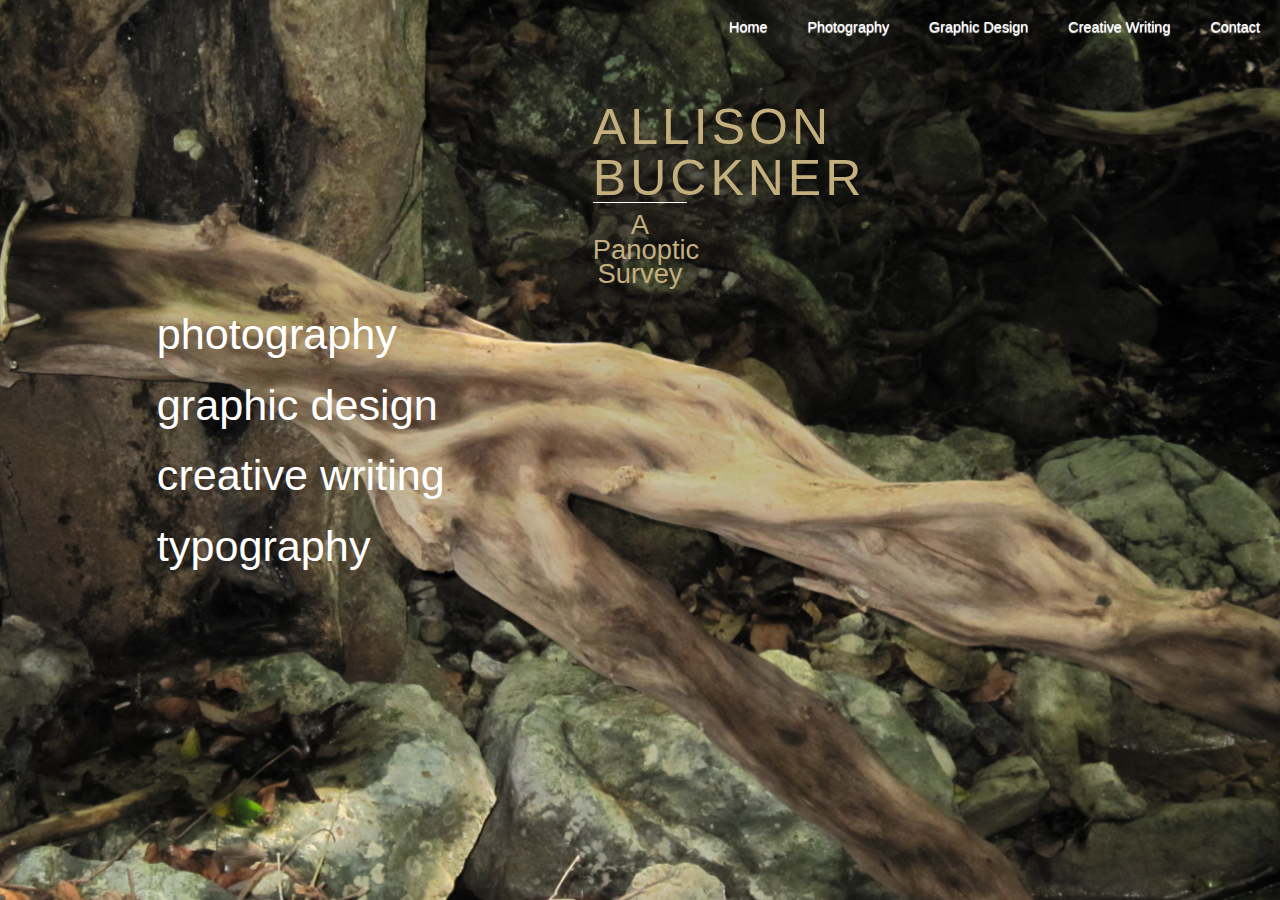
==== index.html @ 2d4b0699 "Added creative writing page" ====
<!DOCTYPE html>
<html id="home_page">
<head>
	<!-- META -->
	<title>Allison Buckner</title>
	<meta charset="UTF-8">
	<meta name="viewport" content="width=device-width, initial-scale=1.0"/>
	<meta name="description" content="" />
	
	<!-- CSS -->
	<link rel="stylesheet" type="text/css" href="css/kickstart.css" media="all" />
	<link rel="stylesheet" type="text/css" href="style.css" media="all" /> 
	
	<!-- Javascript -->
	<script type="text/javascript" src="https://ajax.googleapis.com/ajax/libs/jquery/1.9.1/jquery.min.js"></script>
	<script type="text/javascript" src="js/kickstart.js"></script>
</head>
<body>
	
		<header>
		
		
		<!-- Menu Horizontal -->
		<div class="menu">
		
		
		<li ><a href="">Home</a><li>
		<li ><a href="photography">Photography</a></li>
		<li><a href="graphic_design">Graphic Design</a></li>
		<li><a href="creative_writing">Creative Writing</a></li>
	
		<li><a href="contact">Contact</a></li>
		</ul>
	
		</div>


		</header>
<div class="grid">
	<div class="col_12">
		<h1>allison</h1>
		<h1>buckner</h1>
		<h4>A Panoptic Survey</h4>
		</div>

		
		<a href="photography"><h2>photography</h2></a>
		<a href="graphic_design"><h2>graphic design</h2></a>
		<a href="creative_writing"><h2>creative writing</h2></a>
		<a href="typography"><h2>typography</h2></a>
		
	
		</div>
</div> <!-- End Grid -->
</body>
</html>
---- css/kickstart.css ----
/*
	99Lime.com HTML KickStart by Joshua Gatcke
	kickstart.css

	Don't edit the file if you want HTML KickStart to be upgradeable.
	Instead, copy any CSS selectors you want to modify to your style.css file.

	// Colors
	blue: #4D99E0;
*/
/*---------------------------------
	IMPORTS
-----------------------------------*/
@import url(kickstart-buttons.css);
@import url(kickstart-forms.css);
@import url(kickstart-menus.css);
@import url(kickstart-grid.css);
@import url(jquery.fancybox-1.3.4.css);
@import url(kickstart-slideshow.css);
@import url(prettify.css);
@import url(tiptip.css);
@import url(fonts/fontawesome/css/font-awesome.min.css);

/*---------------------------------
	HTML ELEMENTS
-----------------------------------*/
*{
-webkit-box-sizing: border-box; /* Safari/Chrome, other WebKit */
-moz-box-sizing: border-box;    /* Firefox, other Gecko */
box-sizing: border-box;         /* Opera/IE 8+ */
}
a{color:#4D99E0;outline:0;}
a:active{color:inherit;}
a:visited{}
a:hover{}
a img{border:0;}
a [class^="icon-"]{color:inherit;text-decoration:none;}
strong,b{color:#000;font-weight:bold;}
strike{}
em,i{}
.hide{display:none;}
.show{display:block;}

/*---------------------------------
	UTILITY
-----------------------------------*/
.center{text-align:center;}
.left{text-align:left;}
.right{text-align:right;}

/*---------------------------------
	HR
-----------------------------------*/
hr{clear:both;border-bottom:0;border-top:1px dotted #ccc;border-right:0;border-left:0;margin:30px 0;min-height: 0;height:1px;}
hr.alt1{border-style: solid;}
hr.alt2{border-style: dashed;}

/*---------------------------------
	HTML5 ELEMENTS (shim)
-----------------------------------*/
article,aside,details,figcaption,figure,
footer,header,hgroup,menu,nav,section {
display:block;
}

/*---------------------------------
	HEADINGS
-----------------------------------*/
h1,h2,h3,h4,h5,h6{
font-weight:bold;
line-height:140%;
}

h1{
font-size:3.5em;
margin:10px 0 10px 0;
}

h2{
font-size:3em;
margin:10px 0 10px 0;
}

h3{
font-size:2.5em;
margin:10px 0 10px 0;
line-height:130%;
}

h4{
font-size:2em;
margin:10px 0 10px 0;
}

h5{
font-size:1.5em;
margin:10px 0 10px 0;
}

h6{
font-size:1.2em;
margin:10px 0 5px 0;
}

/*---------------------------------
	PARAGRAPHS
-----------------------------------*/
p{
margin:10px 0;
}

/*---------------------------------
	BLOCKQUOTES
-----------------------------------*/
blockquote{
font-size:1.5em;
line-height:1.5em;
font-style: italic;
margin:30px 30px 30px 0;
padding:0 0 0 20px;
border-left:1px solid #ccc;
}

	blockquote span{font-size:0.7em;display:block;}
	blockquote.small{font-size:1.2em;}

/*---------------------------------
	LISTS
-----------------------------------*/
ul, ol{
padding:0;
margin:0 0 20px 25px;
}

li{
padding:5px 0;
margin:0;
}

ul.list-unstyled{
padding:0;
margin:0 0 20px 0;
}

ul.list-unstyled li{
padding:5px 0;
margin:0;
list-style-type:none;

}
	
ul.alt{
padding:0;
margin:0 0 20px 0;
}

ul.alt li{
list-style-type:none;
border-top:1px dotted #ccc;
border-bottom:1px dotted #ccc;
margin:0 0 -1px 0;
background:url(img/icon-arrow-right.png) no-repeat 5px 0.7em;
padding-left:20px;
}

/*---------------------------------
	PRE & CODE
-----------------------------------*/
code{
font-family: Consolas, "Andale Mono WT", "Andale Mono", "Lucida Console", "Lucida Sans Typewriter", "DejaVu Sans Mono", "Bitstream Vera Sans Mono", "Liberation Mono", "Nimbus Mono L", Monaco, "Courier New", Courier, monospace;
font-size:0.9em;
border:1px solid lightblue;
padding:3px;
-moz-border-radius:3px;
-webkit-border-radius:3px;
border-radius:3px;
color:#518BAB;
}

pre{
white-space: pre-wrap;       /* css-3 */
white-space: -moz-pre-wrap !important;  /* Mozilla, since 1999 */
white-space: -pre-wrap;      /* Opera 4-6 */
white-space: -o-pre-wrap;    /* Opera 7 */
word-wrap: break-word;       /* Internet Explorer 5.5+ */
margin: 0 0 0 0;
padding:5px 5px 3px 5px;
background:#fff;
-moz-border-radius:5px;
-webkit-border-radius:5px;
border-radius:5px;
-webkit-box-shadow:inset 0 0 7px rgba(0,0,0,0.2);
-moz-box-shadow:inset 0 0 7px rgba(0,0,0,0.2);
box-shadow:inset 0 0 7px rgba(0,0,0,0.2);
padding:10px;
margin:0 0;
border:1px solid #ddd;
font-family: Consolas, "Andale Mono WT", "Andale Mono", "Lucida Console", "Lucida Sans Typewriter", "DejaVu Sans Mono", "Bitstream Vera Sans Mono", "Liberation Mono", "Nimbus Mono L", Monaco, "Courier New", Courier, monospace;
font-size:0.9em;
}

/*---------------------------------
	TABLES
-----------------------------------*/
table{width:100%;margin:0 0 10px 0;text-align:left;border-collapse: collapse;}
	thead, tbody{margin:0;padding:0;}
	th, td{padding:7px 10px;font-size:0.9em;border-bottom:1px dotted #ddd;text-align:left;}
	thead th{font-size:0.9em;padding:3px 10px;border-bottom:1px solid #ddd;}
	tbody tr.last th,
	tbody tr.last td{border-bottom:0;}

/* striped */
table.striped{}
	table.striped tr.alt{background:#f5f5f5;}
	table.striped thead th{background:#fff;}
	table.striped tbody th{background:#f5f5f5;text-align:right;padding-right:15px;border-right:1px dotted #e5e5e5;}
	table.striped tbody tr.alt th{background:#efefef;}

/* tight */
table.tight{}
	table.tight th, .tight td{padding:2px 10px;}

/* sortable */
table.sortable{border:1px solid #ddd;}
	table.sortable thead th{cursor: pointer;position:relative;top:0;left:0;border-right:1px solid #ddd;}
	table.sortable thead th:hover{background:#efefef;}
	table.sortable span.arrow{border-style:solid;border-width:5px;
	display:block;position:absolute;top:50%;right:5px;font-size:0;
	border-color:#ccc transparent transparent transparent;
	line-height:0;height:0;width:0;margin-top:-2px;}
	table.sortable span.arrow.up{border-color:transparent transparent #ccc transparent;margin-top:-7px;}

/*---------------------------------
	TABS
-----------------------------------*/
ul.tabs{
margin:10px 0 -1px 0;
padding:0;
width:100%;
border-bottom:1px solid #e5e5e5;
float:left;
font-size:0;
}

	ul.tabs.left{text-align:left;}
	ul.tabs.center{text-align:center;}
	ul.tabs.right{text-align:right;}
	ul.tabs.right li{margin:0 0 0 -2px;}

	ul.tabs li{
	font-size:14px;
	list-style-type:none;
	margin:0 -2px 0 0;
	padding:0;
	display:inline-block;
	*display:inline;/*IE ONLY*/
	position:relative;
	top:0;
	left:0;
	*top:1px;/*IE 7 ONLY*/
	zoom:1;
	}

	ul.tabs li a{
	text-decoration:none;
	color:#666;
	display:inline-block;
	padding:9px 15px;
	position: relative;
	top:0;
	left:0;
	line-height:100%;
	background:#f5f5f5;
	-webkit-box-shadow: inset 0 -3px 3px rgba(0,0,0,0.03);
	-moz-box-shadow: inset 0 -3px 3px rgba(0,0,0,0.03);
	box-shadow: inset 0 -3px 3px rgba(0,0,0,0.03);
	border:1px solid #e5e5e5;
	border-bottom:0;
	font-size:0.9em;
	zoom:1;
	}

	ul.tabs li a:hover{
	background:#fff;
	}

	ul.tabs li.current a{
	position:relative;
	top:1px;
	left:0;
	background:#fff;
	-webkit-box-shadow: none;
	-moz-box-shadow: none;
	box-shadow: none;
	color:#222;
	}

	.tab-content{
	border:1px solid #efefef;
	border:1px solid #e5e5e5;
	background:#fff;
	clear:both;
	padding:20px;
	margin:0 0 40px 0;
	}


/*---------------------------------
	BREADCRUMBS
-----------------------------------*/
ul.breadcrumbs{
margin:10px 0;
padding:0;
line-height:0%;
font-size:0;
}

	ul.breadcrumbs li{
	list-style-type:none;
	margin:0;
	padding:0;
	display:inline-block;
	*display:inline; /* IE ONLY*/
	position:relative;
	zoom:1;
	line-height:100%;
	font-size:14px; /* 0.8em default to override font-size:0; on parent*/
	}

	ul.breadcrumbs li a{
	display:inline-block;
	*display:inline; /* IE ONLY*/
	position:relative;
	padding:5px 15px 5px 5px;
	font-size:0.9em;
	zoom:1;
	margin:0;
	background:url(img/icon-arrow-right.png) no-repeat right center;
	}

	ul.breadcrumbs li.last a{
	color:#333;
	cursor: default;
	text-decoration:none;
	background:none;
	}

	ul.breadcrumbs li.last a:hover{
	text-decoration:none;
	}

	/* Alternative Style */
	ul.breadcrumbs.alt1{
	border:1px solid transparent;
	font-size:0;
	}

	ul.breadcrumbs.alt1 li a{
	padding:10px 25px 10px 15px;
	background:url(img/breadcrumbs-bg.gif) no-repeat right center;
	text-decoration:none;
	border-top:1px solid #efefef;
	border-bottom:1px solid #efefef;
	font-size:12px;
	}

	ul.breadcrumbs.alt1 a:hover{
	text-decoration:underline;
	}

	ul.breadcrumbs.alt1 li.first a{
	border-left:1px solid #efefef;
	}

	ul.breadcrumbs.alt1 li.last a{
	background:none;
	border-right:1px solid #efefef;
	}

/*---------------------------------
	IMAGES
-----------------------------------*/
/*
	for img .style1, .style2, .style3
	view js/kickstart.js Image Style Helpers
*/
img{
margin:0;
padding:0;
display:inline-block;
position:relative;
zoom:1;
vertical-align: bottom;
}

	img.align-left, .img-wrap.align-left{float:left;margin:0 10px 5px 0;}
	img.align-right, .img-wrap.align-right{float:right;margin:0 0 5px 10px;}
	img.full-width{clear:both;display:block;width:100%;height:auto;margin:0 0 10px 0;}

	div.caption{
	background:#f5f5f5;
	border:1px solid #ddd;
	padding:3px;
	max-width:100%;
	display:inline-block;
	height:auto;
	}

		div.caption img{
		display:block;
		padding:0;
		margin:0;
		width:100%;
		height:auto;
		}

		div.caption span{
		display:block;
		margin-top:3px;
		font-size:0.8em;
		color:#666;
		padding:0px 5px;
		}

	.gallery{}

		.gallery a{
		display:inline-block;
		position:relative;
		border:1px solid #ddd;
		background:#fff;
		padding:3px;
		margin:5px;
		-moz-border-radius:5px;
		-webkit-border-radius:5px;
		border-radius:5px;
		}

		.gallery a img{
		display: block;
		position: relative;
		margin:0;
		padding:0;
		}

/*---------------------------------
	SLIDESHOW2
-----------------------------------*/
.slideshow-wrap{
clear:both;
margin:0;
padding:0;
position:relative;
top:0;
left:0;
overflow:hidden;
clear:both;
}

	.slideshow-inner{
	overflow:hidden;
	clear:both;
	position:relative;
	top:0;
	left:0;
	border:1px solid #efefef;
	}

	.slideshow{
	clear:both;
	margin:0;
	padding:0;
	width:auto;
	height:auto;
	overflow:hidden;
	}

		.slideshow li{
		list-style-type:none;
		margin:0;
		padding:0;
		float:left;
		display:block;
		}

			.slideshow img{vertical-align: bottom;}

	.slideshow-buttons{
	text-align:right;
	margin:3px 0 0 0;
	padding:0;
	}

		.slideshow-buttons li{display:inline;position:relative;top:0;left:0;line-height:100%;margin:0;padding:0;}
		.slideshow-buttons li.current a{background:#ddd;}

		.slideshow-buttons a{
		display:inline;
		position:relative;
		top:0;
		left:0;
		padding:1px 3px;
		margin:0 1px;
		line-height:100%;
		border:1px solid #efefef;
		text-decoration:none;
		font-size:0.8em;
		}
---- style.css ----
/*
	99Lime.com HTML KickStart by Joshua Gatcke
	style.css

*/

/*---------------------------------
	IMPORTS
-----------------------------------*/
@import url(http://fonts.googleapis.com/css?family=Arimo:400,700);

@font-face {
  font-family: 'Campan';
  font-style: normal;
  font-weight: 500;
  src: local('Campan'), url(css/fonts/Campanlta.otf) format('otf');
}

/*---------------------------------
	OVERRIDES
-----------------------------------*/
h1,h2,h3,h4,h5,h6{
font-family: "Gill Sans", arial, verdana, sans-serif;
font-weight:normal;
}

thead th,
tbody th{
font-family: "Arimo", arial, verdana, sans-serif;
}

button,
a.btn,
input[type="submit"],
input[type="reset"],
input[type="button"]{
font-family: "Arimo", arial, verdana, sans-serif;
}

.menu{
font-family: "Gill Sans", arial, verdana, sans-serif;
background:none;
border-style:none;
}

blockquote{
font-family: "Arimo", arial, verdana, sans-serif;
}

/*---------------------------------
	LAYOUT
-----------------------------------*/

#home_page {

  background: url(img/jungly.jpg) no-repeat center center fixed; 
  background-size: 100%;
}

#home_page body {margin-top: 5px;}

.not_home_page {
	background-color: #c3ae7e;
}

#home_page h1 {
	color: #c3ae7e;
	font-variant: small-caps;
	font-size: 5em;
	line-height: 56%;
	text-align: center;
	letter-spacing: 4px;
	
}

#home_page .col_12{

		padding-left: 428px;
		padding-right: 428px;
}

#home_page h1:last-of-type {
	padding-bottom: 12px;
	border-bottom: 1px solid white;

}

#home_page h4 {
	font-size: 1.9em;
	color: #c3ae7e;
	font-family: "Campan", sans-serif;
	text-align: center;
	line-height: 90%;
}

#home_page  a:link{
	text-decoration: none;
	color: white;
}

#home_page  a:visited{
	text-decoration: none;
	color: white;
}

#home_page .grid a:hover {
	font-size: 1.2em;
color: #7b8661;
}

header a:hover
{background-color: #7b8661;
}



.col_12 {
	margin-top: 30px;
	text-align: center;
}

.slideshow {
	background-color: #c3ae7e;
}


.slideshow img{
margin-left: auto;
margin-right: auto;
height: 600px;
width: auto;
}


body{
margin:0;
padding:0 0 0 0;
color:#000;

font:normal 0.9em/150% 'Arimo', arial, verdana, sans-serif;
text-shadow: 0 0 1px transparent; /* google font pixelation fix */
}

#wrap{
width:100%;
background:#fff;
margin:30px auto 30px auto;
padding:0 2%;
border:1px solid #ccc;
}


#footer{
text-align:center;
padding:20px;
margin:0;
border-top:1px solid #ddd;
color:#999;
font-size:0.8em;
text-shadow:0px 1px 1px #fff;
position: relative;
top:0;
left:0;
background:#fff;
}

	#link-top{
	display:none;
	}

/* NAV BAR*/
.navbar{
position:fixed;
top:0;
left:0;
width: 100%;
background:#000;
color:#fff;
z-index:1000;
}

	.navbar #logo{
	position:absolute;
	top:0;
	right:0;
	padding:0.5em 1em;
	font-size: 1.7em;
	color:#efefef;
	text-decoration:none;
	}

	.navbar span{
	color:#86dc00;
	}


	.navbar ul{
	display:inline-block;
	margin:0;
	padding:0;
	}

		.navbar li{
		margin:0;
		padding:0;
		list-style-type:0;
		display:inline-block;
		}

		.navbar li a{
		display:inline-block;
		color:#efefef;
		padding:1em 1.3em;
		text-decoration:none;
		text-transform: uppercase;
		line-height:100%;
		font-size: 1.2em;
		}



.callout{
background:#4598ef;/*#86dc00;*/
padding:3em 0;
color:#fff;
box-shadow:inset 0 0 10px rgba(0,0,0,0.2);
text-align: center;
text-shadow:0px 1px 3px rgba(0,0,0,0.2);
display:block;
}
	.callout + div.grid{margin-top:50px;}
	 a.callout{cursor:pointer;}
	 .callout i.icon-4x{font-size:6em;}
	 .callout h4{margin-bottom:30px;}
	 .callout-top{margin:50px 0 0 0;}
	 .callout p{margin-bottom:0;}
	 .callout .button{margin-top:10px;}
	 .callout.green{background:#19ad0b;/*#86dc00;*/}

#mc_embed_signup{
padding:30px 0;
}

#ui-preview{
border:5px solid #ddd;
margin:30px 0;
display:block;
}
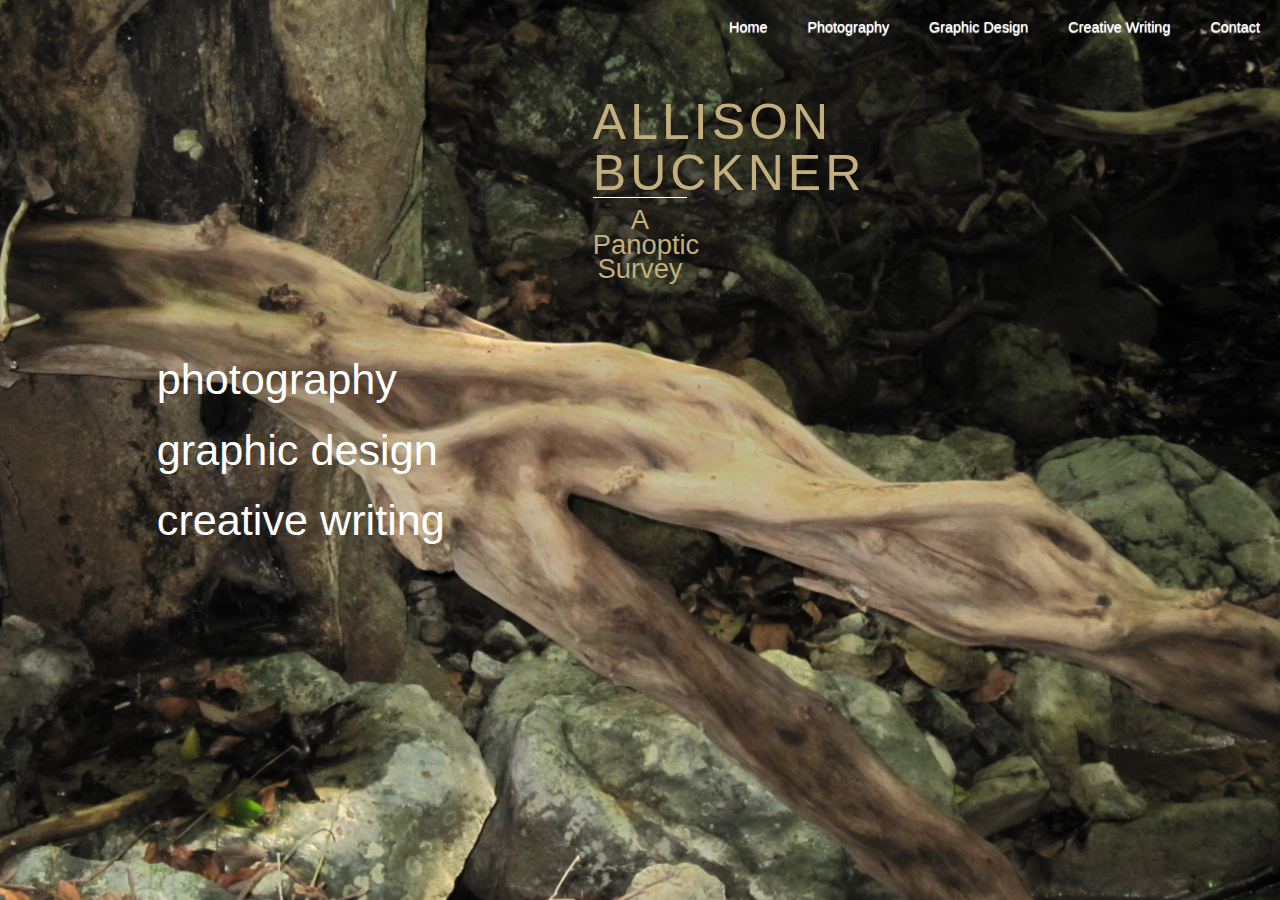
==== commit 4b6fabb0: "Have all the pages created. Tons of images." ====
--- a/index.html
+++ b/index.html
@@ -47,7 +47,6 @@
 		<a href="photography"><h2>photography</h2></a>
 		<a href="graphic_design"><h2>graphic design</h2></a>
 		<a href="creative_writing"><h2>creative writing</h2></a>
-		<a href="typography"><h2>typography</h2></a>
 		
 	
 		</div>
--- a/style.css
+++ b/style.css
@@ -57,7 +57,12 @@
   background-size: 100%;
 }
 
+#contact_page body {
+	background-image: "jungly_blurry.jpg";
+}
+
 #home_page body {margin-top: 5px;}
+#contact_page body {margin-top: 5px;}
 
 .not_home_page {
 	background-color: #c3ae7e;
@@ -91,6 +96,8 @@
 	font-family: "Campan", sans-serif;
 	text-align: center;
 	line-height: 90%;
+	margin-bottom: 60px;
+
 }
 
 #home_page  a:link{
@@ -108,21 +115,29 @@
 color: #7b8661;
 }
 
-header a:hover
-{background-color: #7b8661;
-}
-
-
+#contact_page  a:link{
+	text-decoration: none;
+	color: black;
+}
+
+#contact_page  a:visited{
+	text-decoration: none;
+	color: purple;
+}
+
+#contact_page a:hover {
+	font-size: 1.2em;
+color: #7b8661;
+}
 
 .col_12 {
-	margin-top: 30px;
+	margin-top: 25px;
 	text-align: center;
 }
 
 .slideshow {
 	background-color: #c3ae7e;
 }
-
 
 .slideshow img{
 margin-left: auto;
@@ -136,10 +151,15 @@
 margin:0;
 padding:0 0 0 0;
 color:#000;
-
 font:normal 0.9em/150% 'Arimo', arial, verdana, sans-serif;
 text-shadow: 0 0 1px transparent; /* google font pixelation fix */
 }
+
+pre {font-family: "Gill Sans", arial, verdana, sans-serif;
+font-size: 1.2em;
+background:none;
+border-style:none;
+color: black;}
 
 #wrap{
 width:100%;
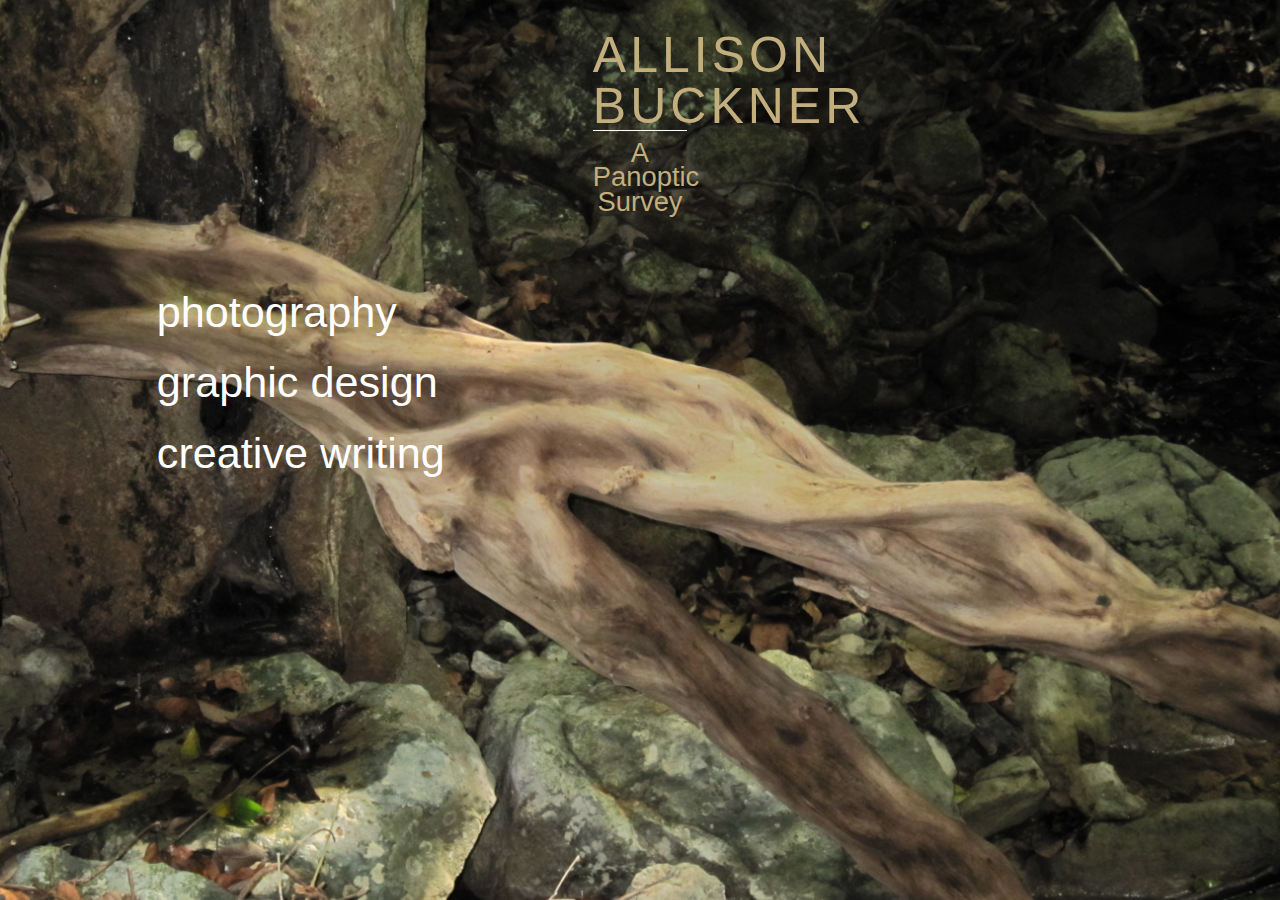
==== commit 245925a6: "Ran validators and fixed things" ====
--- a/index.html
+++ b/index.html
@@ -23,8 +23,8 @@
 		<!-- Menu Horizontal -->
 		<div class="menu">
 		
-		
-		<li ><a href="">Home</a><li>
+		<ul>
+		<li ><a href="">Home</a></li>
 		<li ><a href="photography">Photography</a></li>
 		<li><a href="graphic_design">Graphic Design</a></li>
 		<li><a href="creative_writing">Creative Writing</a></li>
@@ -49,7 +49,7 @@
 		<a href="creative_writing"><h2>creative writing</h2></a>
 		
 	
-		</div>
+	
 </div> <!-- End Grid -->
 </body>
 </html>
--- a/style.css
+++ b/style.css
@@ -57,8 +57,10 @@
   background-size: 100%;
 }
 
-#contact_page body {
-	background-image: "jungly_blurry.jpg";
+#contact_page {
+
+	background: url(contact/img/jungly_blurry.jpg) no-repeat center center fixed; 
+  background-size: 100%;
 }
 
 #home_page body {margin-top: 5px;}
@@ -68,14 +70,13 @@
 	background-color: #c3ae7e;
 }
 
-#home_page h1 {
+h1 {
 	color: #c3ae7e;
 	font-variant: small-caps;
 	font-size: 5em;
 	line-height: 56%;
 	text-align: center;
 	letter-spacing: 4px;
-	
 }
 
 #home_page .col_12{
@@ -100,52 +101,87 @@
 
 }
 
-#home_page  a:link{
-	text-decoration: none;
-	color: white;
-}
-
-#home_page  a:visited{
-	text-decoration: none;
-	color: white;
-}
-
+
+.menu a:link{
+	text-decoration: none;
+	color: white;
+}
+
+.menu a:visited{
+	text-decoration: none;
+	color: white;
+}
+
+.menu a:hover{
+	text-decoration: none;
+	color: #c3ae7e;
+}
+
+/*HOME PAGE LINKS TO OTHER PAGES*/
+#home_page .grid a:link {
+	text-decoration: none;
+	color: white;
+}
+
+#home_page .grid a:visited{
+	text-decoration: none;
+	color: white;
+}
 #home_page .grid a:hover {
 	font-size: 1.2em;
 color: #7b8661;
 }
 
-#contact_page  a:link{
-	text-decoration: none;
-	color: black;
-}
-
-#contact_page  a:visited{
-	text-decoration: none;
-	color: purple;
-}
-
-#contact_page a:hover {
+/*CONTACT PAGE EMAIL LINK*/
+#contact_page .grid a:link {
+	text-decoration: none;
+	color: white;
+}
+
+#contact_page .grid a:visited{
+	text-decoration: none;
+	color: white;
+}
+#contact_page .grid a:hover {
 	font-size: 1.2em;
 color: #7b8661;
 }
 
-.col_12 {
-	margin-top: 25px;
-	text-align: center;
-}
 
 .slideshow {
 	background-color: #c3ae7e;
-}
-
-.slideshow img{
+
+}
+
+
+#tabr1 .slideshow img{
 margin-left: auto;
 margin-right: auto;
 height: 600px;
 width: auto;
 }
 
+#tabr2 .slideshow img{
+margin-left: auto;
+margin-right: auto;
+height: 600px;
+width: auto;
+}
+
+#tabr3 .slideshow img{
+margin-left: auto;
+margin-right: auto;
+height: 600px;
+width: auto;
+}
+
+#graphic_design #tabr4 img {
+	max-height: 800px;
+}
+
+#graphic_design #tabr3 img {
+	max-width: 400px;
+}
 
 body{
 margin:0;
@@ -159,7 +195,13 @@
 font-size: 1.2em;
 background:none;
 border-style:none;
-color: black;}
+color: black;
+}
+/*
+
+#graphic_design .col_3 img:hover {width: 200%; z-index: 200;}
+*/
+
 
 #wrap{
 width:100%;
@@ -223,7 +265,6 @@
 		.navbar li{
 		margin:0;
 		padding:0;
-		list-style-type:0;
 		display:inline-block;
 		}
 
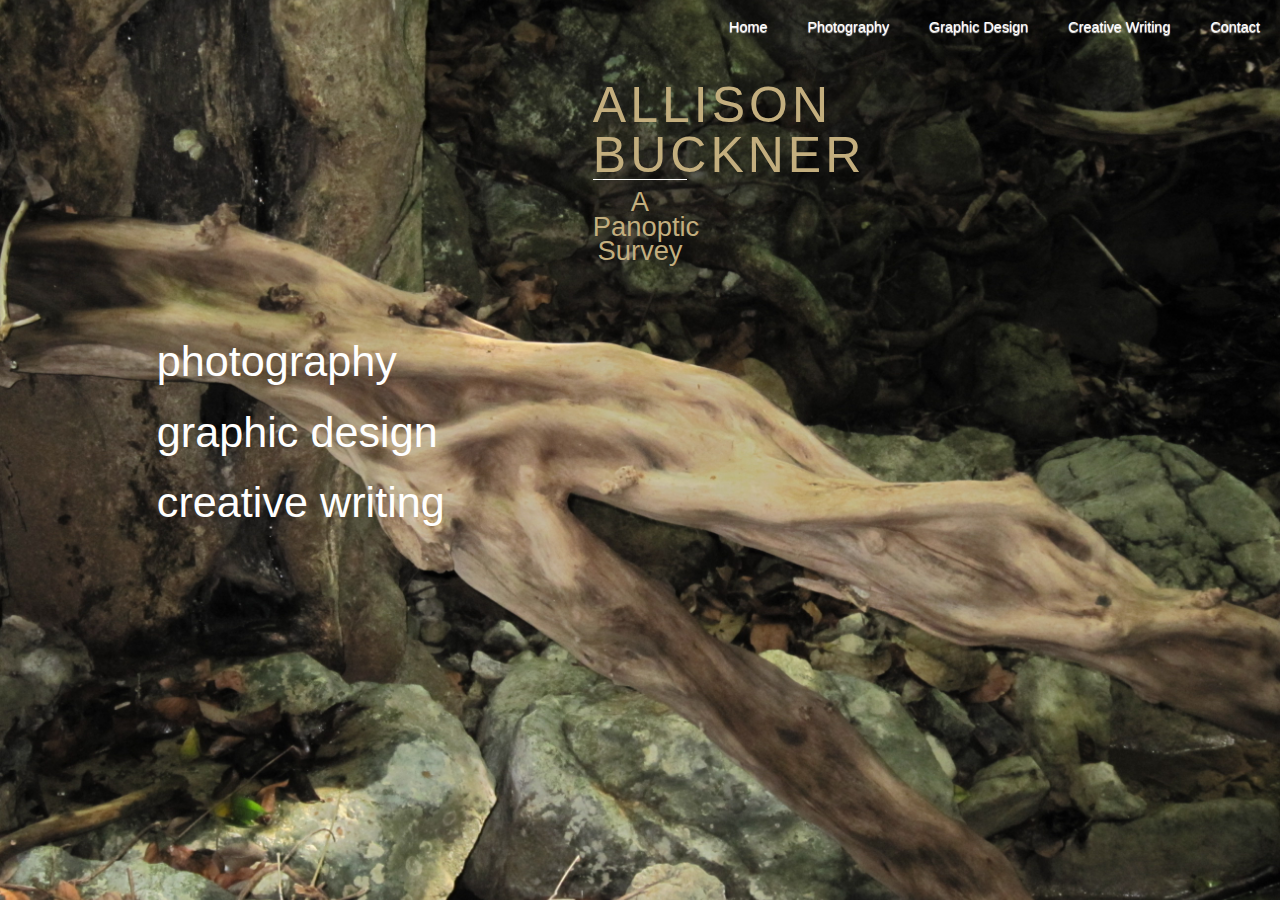
==== commit b5d3b14f: "Created galleries" ====
--- a/index.html
+++ b/index.html
@@ -21,9 +21,9 @@
 		
 		
 		<!-- Menu Horizontal -->
-		<div class="menu">
 		
-		<ul>
+		
+		<ul class="menu">
 		<li ><a href="">Home</a></li>
 		<li ><a href="photography">Photography</a></li>
 		<li><a href="graphic_design">Graphic Design</a></li>
@@ -32,9 +32,7 @@
 		<li><a href="contact">Contact</a></li>
 		</ul>
 	
-		</div>
-
-
+	
 		</header>
 <div class="grid">
 	<div class="col_12">
--- a/style.css
+++ b/style.css
@@ -101,7 +101,6 @@
 
 }
 
-
 .menu a:link{
 	text-decoration: none;
 	color: white;
@@ -132,6 +131,19 @@
 color: #7b8661;
 }
 
+
+#contact_page .col_12{
+
+		padding-left: 428px;
+		padding-right: 428px;
+}
+
+#contact_page h1:last-of-type {
+	padding-bottom: 12px;
+	border-bottom: 1px solid white;
+	margin-bottom: 50px;
+
+}
 /*CONTACT PAGE EMAIL LINK*/
 #contact_page .grid a:link {
 	text-decoration: none;
@@ -197,10 +209,12 @@
 border-style:none;
 color: black;
 }
-/*
-
-#graphic_design .col_3 img:hover {width: 200%; z-index: 200;}
-*/
+
+.gallery img {  
+	float: left;
+    height: 300px;
+    margin: 5px;
+}
 
 
 #wrap{
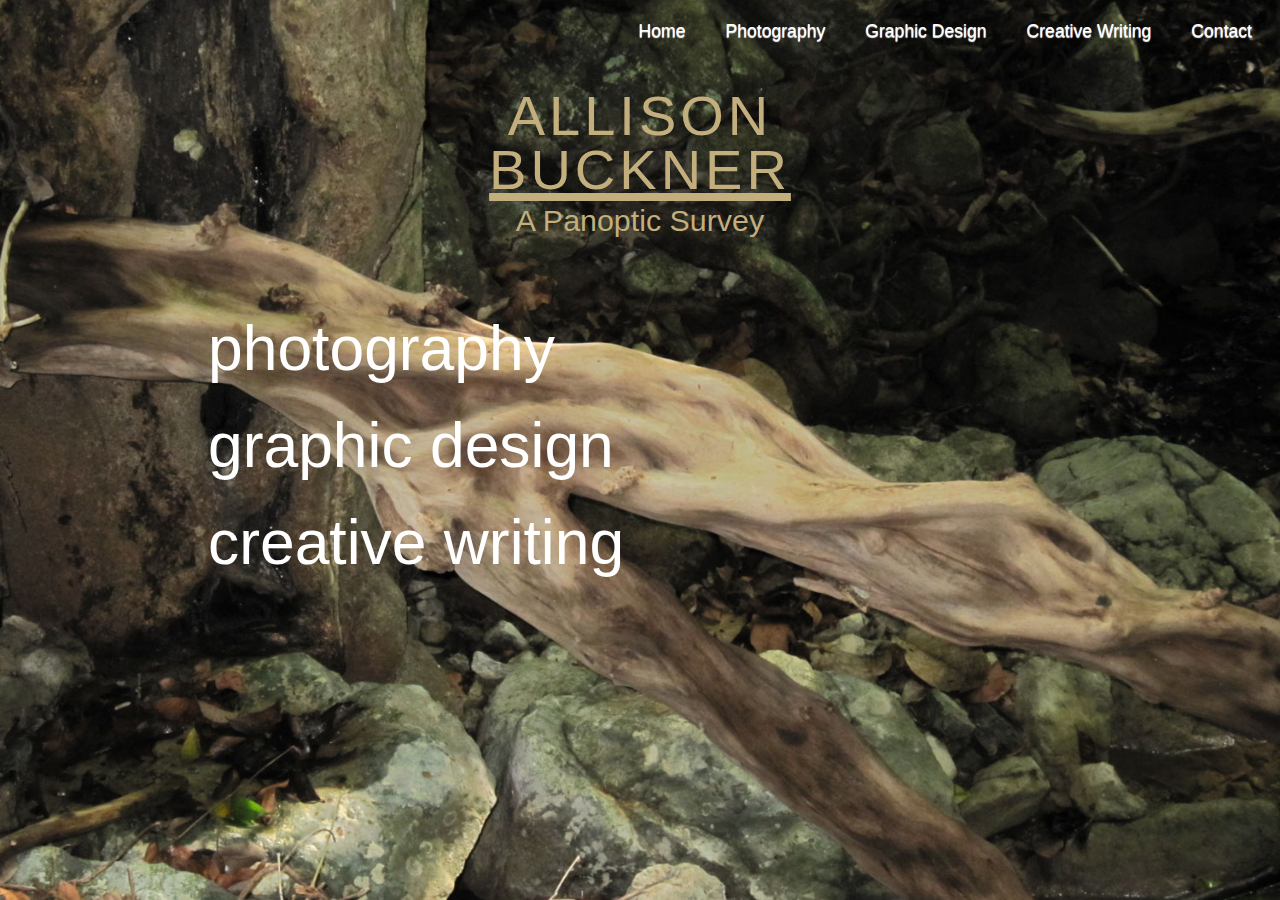
==== commit e7f6d0ec: "Cleaned things up mostly" ====
--- a/index.html
+++ b/index.html
@@ -16,38 +16,32 @@
 	<script type="text/javascript" src="js/kickstart.js"></script>
 </head>
 <body>
-	
 		<header>
-		
 		
 		<!-- Menu Horizontal -->
 		
-		
 		<ul class="menu">
-		<li ><a href="">Home</a></li>
-		<li ><a href="photography">Photography</a></li>
+		<li><a href="">Home</a></li>
+		<li><a href="photography">Photography</a></li>
 		<li><a href="graphic_design">Graphic Design</a></li>
 		<li><a href="creative_writing">Creative Writing</a></li>
-	
 		<li><a href="contact">Contact</a></li>
 		</ul>
 	
+		</header>
+
+<div class="center">
 	
-		</header>
-<div class="grid">
-	<div class="col_12">
-		<h1>allison</h1>
-		<h1>buckner</h1>
-		<h4>A Panoptic Survey</h4>
-		</div>
+	<h1>allison</h1>
+	<h1>buckner</h1>
+	<h4>A Panoptic Survey</h4>
 
-		
+</div> 
+
 		<a href="photography"><h2>photography</h2></a>
 		<a href="graphic_design"><h2>graphic design</h2></a>
 		<a href="creative_writing"><h2>creative writing</h2></a>
-		
 	
-	
-</div> <!-- End Grid -->
+
 </body>
 </html>
--- a/style.css
+++ b/style.css
@@ -24,27 +24,10 @@
 font-weight:normal;
 }
 
-thead th,
-tbody th{
-font-family: "Arimo", arial, verdana, sans-serif;
-}
-
-button,
-a.btn,
-input[type="submit"],
-input[type="reset"],
-input[type="button"]{
-font-family: "Arimo", arial, verdana, sans-serif;
-}
-
 .menu{
 font-family: "Gill Sans", arial, verdana, sans-serif;
 background:none;
 border-style:none;
-}
-
-blockquote{
-font-family: "Arimo", arial, verdana, sans-serif;
 }
 
 /*---------------------------------
@@ -53,23 +36,21 @@
 
 #home_page {
 
-  background: url(img/jungly.jpg) no-repeat center center fixed; 
+  background: url(img/home_page/jungly.jpg) no-repeat center center fixed; 
   background-size: 100%;
 }
 
 #contact_page {
 
-	background: url(contact/img/jungly_blurry.jpg) no-repeat center center fixed; 
+  background: url(img/contact/jungly_blurry.jpg) no-repeat center center fixed; 
   background-size: 100%;
 }
 
-#home_page body {margin-top: 5px;}
-#contact_page body {margin-top: 5px;}
-
-.not_home_page {
-	background-color: #c3ae7e;
+header {
+	margin-bottom: 30px;
 }
 
+/*FORMAT FOR HEADLINE SECTIONS OF HOME PAGE*/
 h1 {
 	color: #c3ae7e;
 	font-variant: small-caps;
@@ -79,16 +60,14 @@
 	letter-spacing: 4px;
 }
 
-#home_page .col_12{
-
-		padding-left: 428px;
-		padding-right: 428px;
+#home_page h2 {
+	font-size: 3.9em;
 }
 
 #home_page h1:last-of-type {
 	padding-bottom: 12px;
-	border-bottom: 1px solid white;
-
+	text-decoration: underline;
+	
 }
 
 #home_page h4 {
@@ -97,227 +76,122 @@
 	font-family: "Campan", sans-serif;
 	text-align: center;
 	line-height: 90%;
-	margin-bottom: 60px;
-
+	margin-bottom: 70px;
 }
 
+/* HOME PAGE LINKS TO OTHER PAGES*/
+
+#home_page h2 {
+	margin-left: 200px;
+}
+
+#home_page a:link{
+	text-decoration: none;
+	color: white;
+}
+
+#home_page a:visited{
+	text-decoration: none;
+	color: white;
+}
+
+#home_page a:hover{
+	font-size: 1.1em;
+	color: #7b8661;
+}
+
+/*TOP NAV BAR STYLE*/
 .menu a:link{
+	font-size: 1.1em;
 	text-decoration: none;
 	color: white;
 }
 
 .menu a:visited{
+	font-size: 1.1em;
 	text-decoration: none;
 	color: white;
 }
 
 .menu a:hover{
-	text-decoration: none;
-	color: #c3ae7e;
+	font-size: 1.1em;
+	color: #7b8661;
 }
 
-/*HOME PAGE LINKS TO OTHER PAGES*/
-#home_page .grid a:link {
+/*CONTACT PAGE STYLING*/
+
+#contact_page h2 {
+	font-size: 3em;
+	line-height: .9em;
+}
+
+#contact_page h1:last-of-type {
+	margin-bottom: 175px;
+}
+
+#email:link {
 	text-decoration: none;
 	color: white;
 }
 
-#home_page .grid a:visited{
+#email:visited{
 	text-decoration: none;
 	color: white;
 }
-#home_page .grid a:hover {
+#email:hover {
 	font-size: 1.2em;
-color: #7b8661;
+	color: #7b8661;
 }
 
-
-#contact_page .col_12{
-
-		padding-left: 428px;
-		padding-right: 428px;
+/*BACKGROUND COLOR FOR CONTENT PAGES*/
+.not_home_page {
+	background-color: #c3ae7e;
 }
 
-#contact_page h1:last-of-type {
-	padding-bottom: 12px;
-	border-bottom: 1px solid white;
-	margin-bottom: 50px;
-
-}
-/*CONTACT PAGE EMAIL LINK*/
-#contact_page .grid a:link {
-	text-decoration: none;
-	color: white;
+.not_home_page h2 {
+	text-decoration: underline;
 }
 
-#contact_page .grid a:visited{
-	text-decoration: none;
-	color: white;
-}
-#contact_page .grid a:hover {
-	font-size: 1.2em;
-color: #7b8661;
+.not_home_page h5 {
+	margin-top: 40px;
+	text-transform: uppercase;
 }
 
-
-.slideshow {
-	background-color: #c3ae7e;
-
+.not_home_page p {
+	text-align: left;
+	font-size: 1.5em;
+	margin: 250px;
+	margin-top: 20px;
+	margin-bottom: 0px;
 }
 
-
-#tabr1 .slideshow img{
-margin-left: auto;
-margin-right: auto;
-height: 600px;
-width: auto;
+#story_plan {
+	font-style: italic;
 }
 
-#tabr2 .slideshow img{
-margin-left: auto;
-margin-right: auto;
-height: 600px;
-width: auto;
-}
+/*TAB STYLE */
+.tabs.left li a {
+	font-family: "Campan", arial, verdana, sans-serif;
+	font-size: 1.3em;
+	color: #7b8661; 
+	padding: 20px;}
 
-#tabr3 .slideshow img{
-margin-left: auto;
-margin-right: auto;
-height: 600px;
-width: auto;
-}
-
-#graphic_design #tabr4 img {
-	max-height: 800px;
-}
-
-#graphic_design #tabr3 img {
-	max-width: 400px;
-}
-
-body{
-margin:0;
-padding:0 0 0 0;
-color:#000;
-font:normal 0.9em/150% 'Arimo', arial, verdana, sans-serif;
-text-shadow: 0 0 1px transparent; /* google font pixelation fix */
-}
-
-pre {font-family: "Gill Sans", arial, verdana, sans-serif;
-font-size: 1.2em;
-background:none;
-border-style:none;
-color: black;
-}
-
+/*GALLERY STYLING*/
 .gallery img {  
 	float: left;
     height: 300px;
     margin: 5px;
 }
 
+/*ZINE IN GRAPHIC DESIGN SPECIAL STYLING*/
+#zine img {
+	float: left;
+	margin: 5px;
+	height: 150px;}
 
-#wrap{
-width:100%;
-background:#fff;
-margin:30px auto 30px auto;
-padding:0 2%;
-border:1px solid #ccc;
+#zine a {
+	float: left;
+	margin: 5px;
+	height: 20px;
 }
 
-
-#footer{
-text-align:center;
-padding:20px;
-margin:0;
-border-top:1px solid #ddd;
-color:#999;
-font-size:0.8em;
-text-shadow:0px 1px 1px #fff;
-position: relative;
-top:0;
-left:0;
-background:#fff;
-}
-
-	#link-top{
-	display:none;
-	}
-
-/* NAV BAR*/
-.navbar{
-position:fixed;
-top:0;
-left:0;
-width: 100%;
-background:#000;
-color:#fff;
-z-index:1000;
-}
-
-	.navbar #logo{
-	position:absolute;
-	top:0;
-	right:0;
-	padding:0.5em 1em;
-	font-size: 1.7em;
-	color:#efefef;
-	text-decoration:none;
-	}
-
-	.navbar span{
-	color:#86dc00;
-	}
-
-
-	.navbar ul{
-	display:inline-block;
-	margin:0;
-	padding:0;
-	}
-
-		.navbar li{
-		margin:0;
-		padding:0;
-		display:inline-block;
-		}
-
-		.navbar li a{
-		display:inline-block;
-		color:#efefef;
-		padding:1em 1.3em;
-		text-decoration:none;
-		text-transform: uppercase;
-		line-height:100%;
-		font-size: 1.2em;
-		}
-
-
-
-.callout{
-background:#4598ef;/*#86dc00;*/
-padding:3em 0;
-color:#fff;
-box-shadow:inset 0 0 10px rgba(0,0,0,0.2);
-text-align: center;
-text-shadow:0px 1px 3px rgba(0,0,0,0.2);
-display:block;
-}
-	.callout + div.grid{margin-top:50px;}
-	 a.callout{cursor:pointer;}
-	 .callout i.icon-4x{font-size:6em;}
-	 .callout h4{margin-bottom:30px;}
-	 .callout-top{margin:50px 0 0 0;}
-	 .callout p{margin-bottom:0;}
-	 .callout .button{margin-top:10px;}
-	 .callout.green{background:#19ad0b;/*#86dc00;*/}
-
-#mc_embed_signup{
-padding:30px 0;
-}
-
-#ui-preview{
-border:5px solid #ddd;
-margin:30px 0;
-display:block;
-}
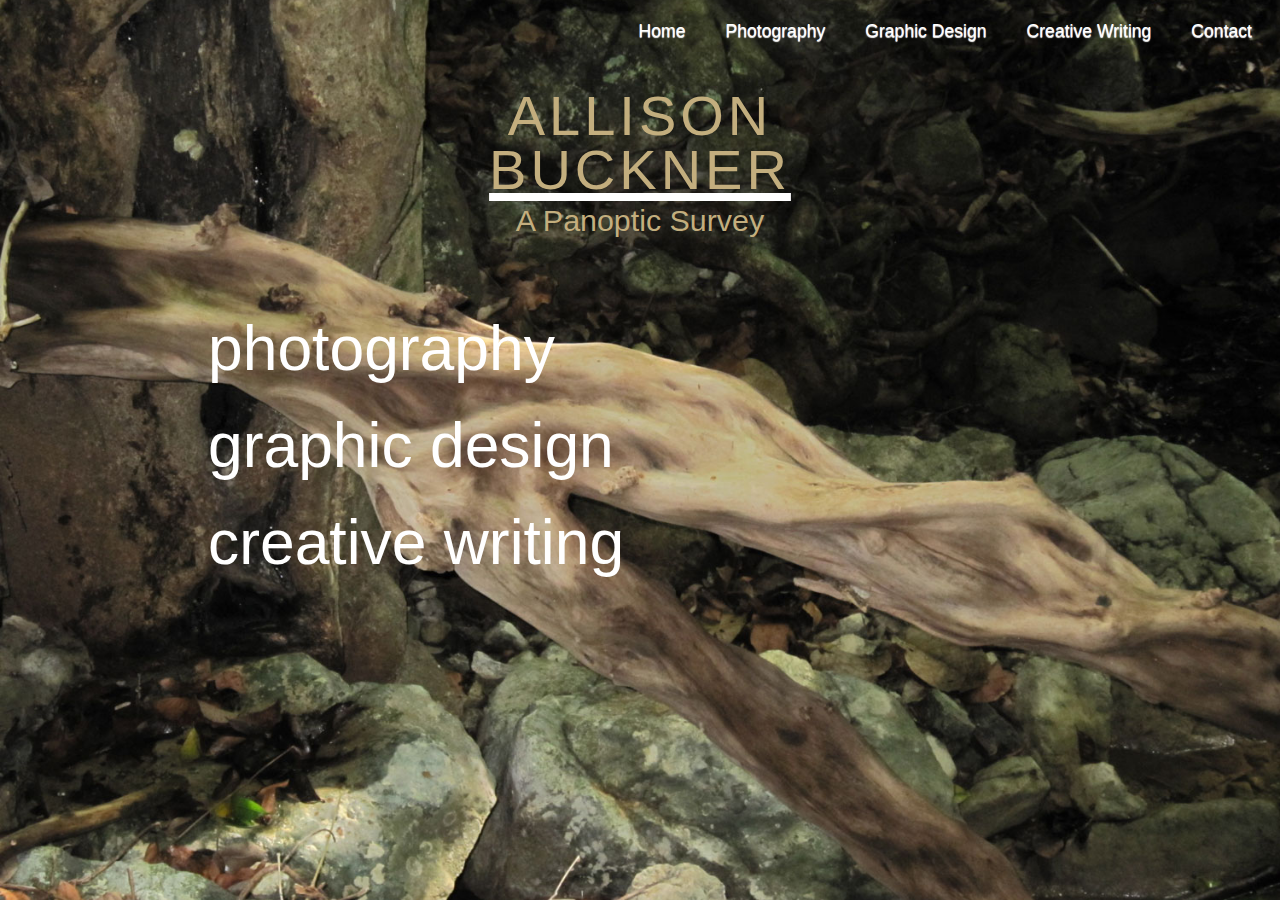
==== commit 10b6fd8f: "Added some content. changed story style" ====
--- a/index.html
+++ b/index.html
@@ -37,11 +37,9 @@
 	<h4>A Panoptic Survey</h4>
 
 </div> 
-
 		<a href="photography"><h2>photography</h2></a>
 		<a href="graphic_design"><h2>graphic design</h2></a>
 		<a href="creative_writing"><h2>creative writing</h2></a>
 	
-
 </body>
 </html>
--- a/style.css
+++ b/style.css
@@ -33,7 +33,7 @@
 /*---------------------------------
 	LAYOUT
 -----------------------------------*/
-
+/*BACKGROUND IMAGES*/
 #home_page {
 
   background: url(img/home_page/jungly.jpg) no-repeat center center fixed; 
@@ -44,6 +44,13 @@
 
   background: url(img/contact/jungly_blurry.jpg) no-repeat center center fixed; 
   background-size: 100%;
+}
+/*BACKGROUND FOR SHORT STORY*/
+#tabr2 .center {
+
+background: url(img/creative_writing/water.jpg) no-repeat center center fixed; 
+  background-size: 100%;
+ 
 }
 
 header {
@@ -67,7 +74,8 @@
 #home_page h1:last-of-type {
 	padding-bottom: 12px;
 	text-decoration: underline;
-	
+	-moz-text-decoration-color: white;
+	text-decoration-color: white;
 }
 
 #home_page h4 {
@@ -143,7 +151,7 @@
 	color: #7b8661;
 }
 
-/*BACKGROUND COLOR FOR CONTENT PAGES*/
+/*STYLING FOR CONTENT PAGES*/
 .not_home_page {
 	background-color: #c3ae7e;
 }
@@ -157,16 +165,20 @@
 	text-transform: uppercase;
 }
 
+/*STYLE FOR SHORT STORY*/
 .not_home_page p {
 	text-align: left;
 	font-size: 1.5em;
-	margin: 250px;
+	margin: 300px;
 	margin-top: 20px;
 	margin-bottom: 0px;
+	font-family:  "times", serif;
+	font-weight:normal;
 }
 
 #story_plan {
 	font-style: italic;
+	padding-bottom: 30px;
 }
 
 /*TAB STYLE */
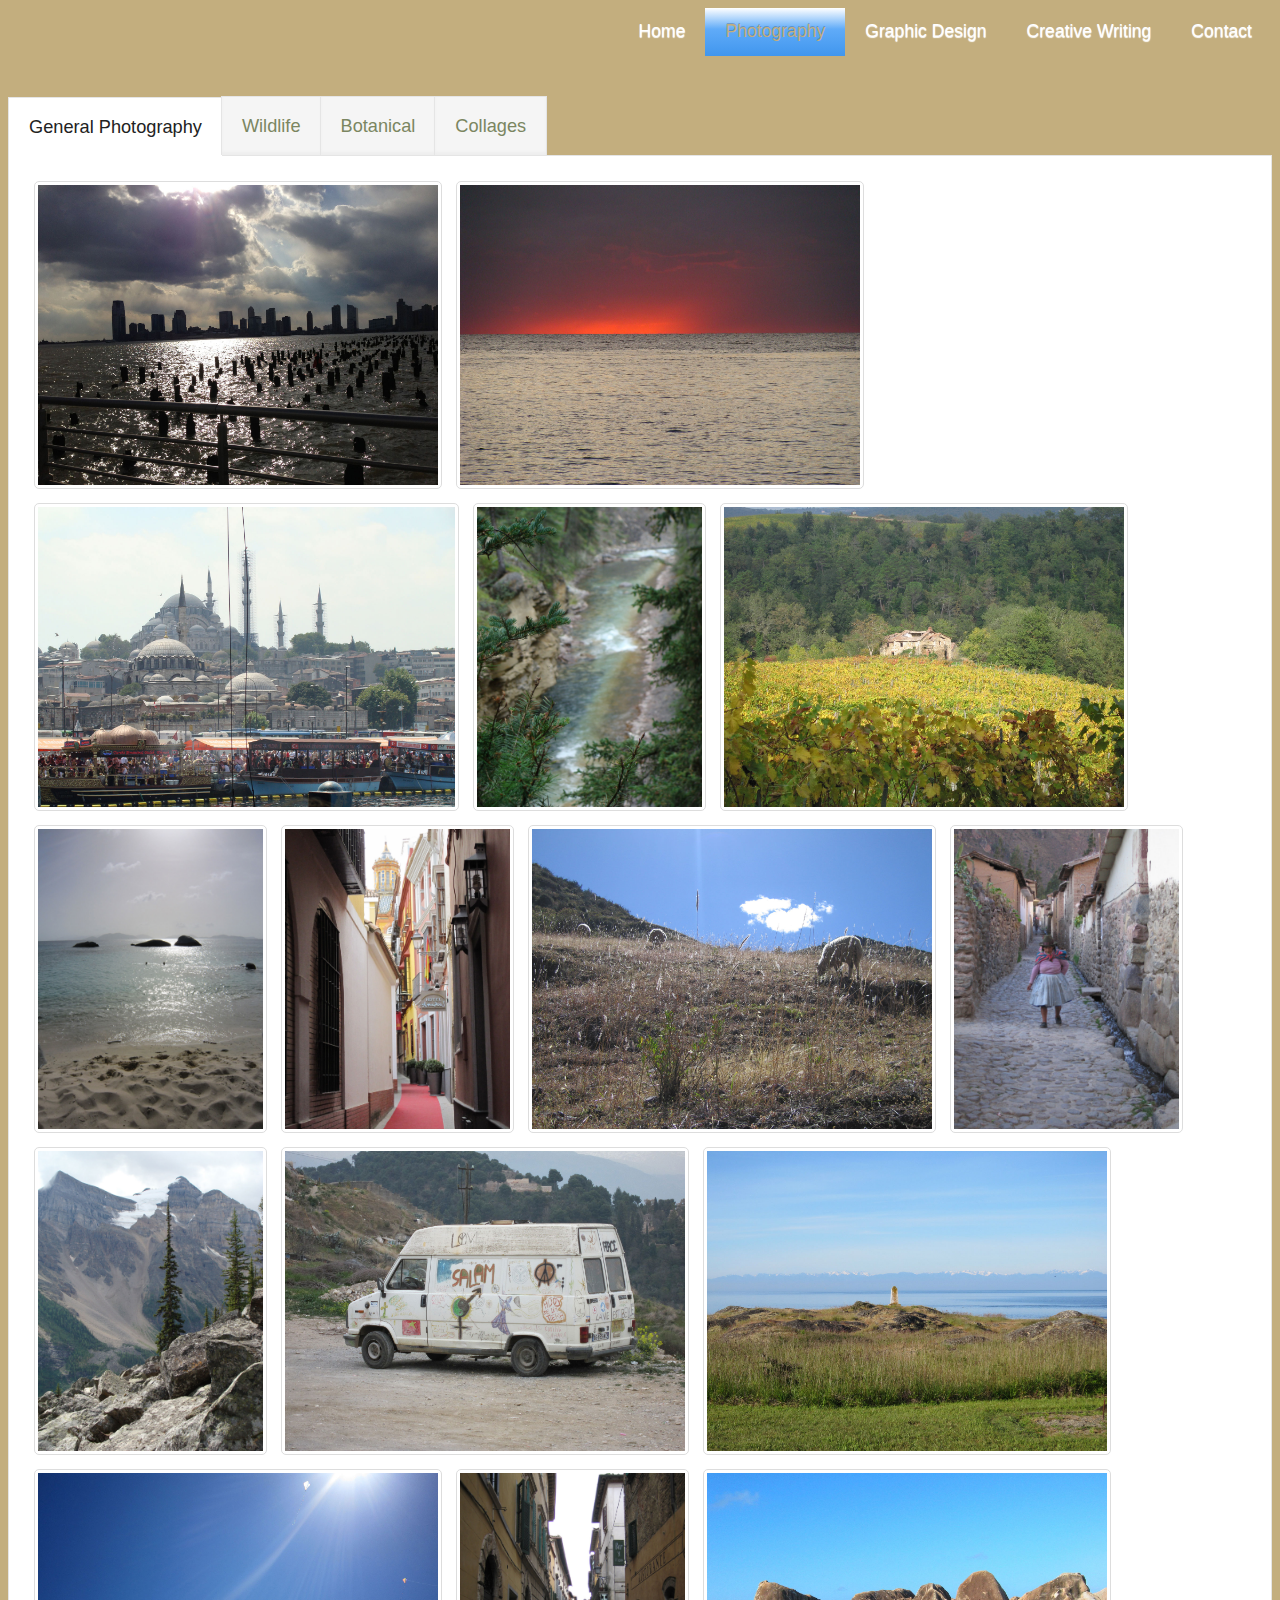
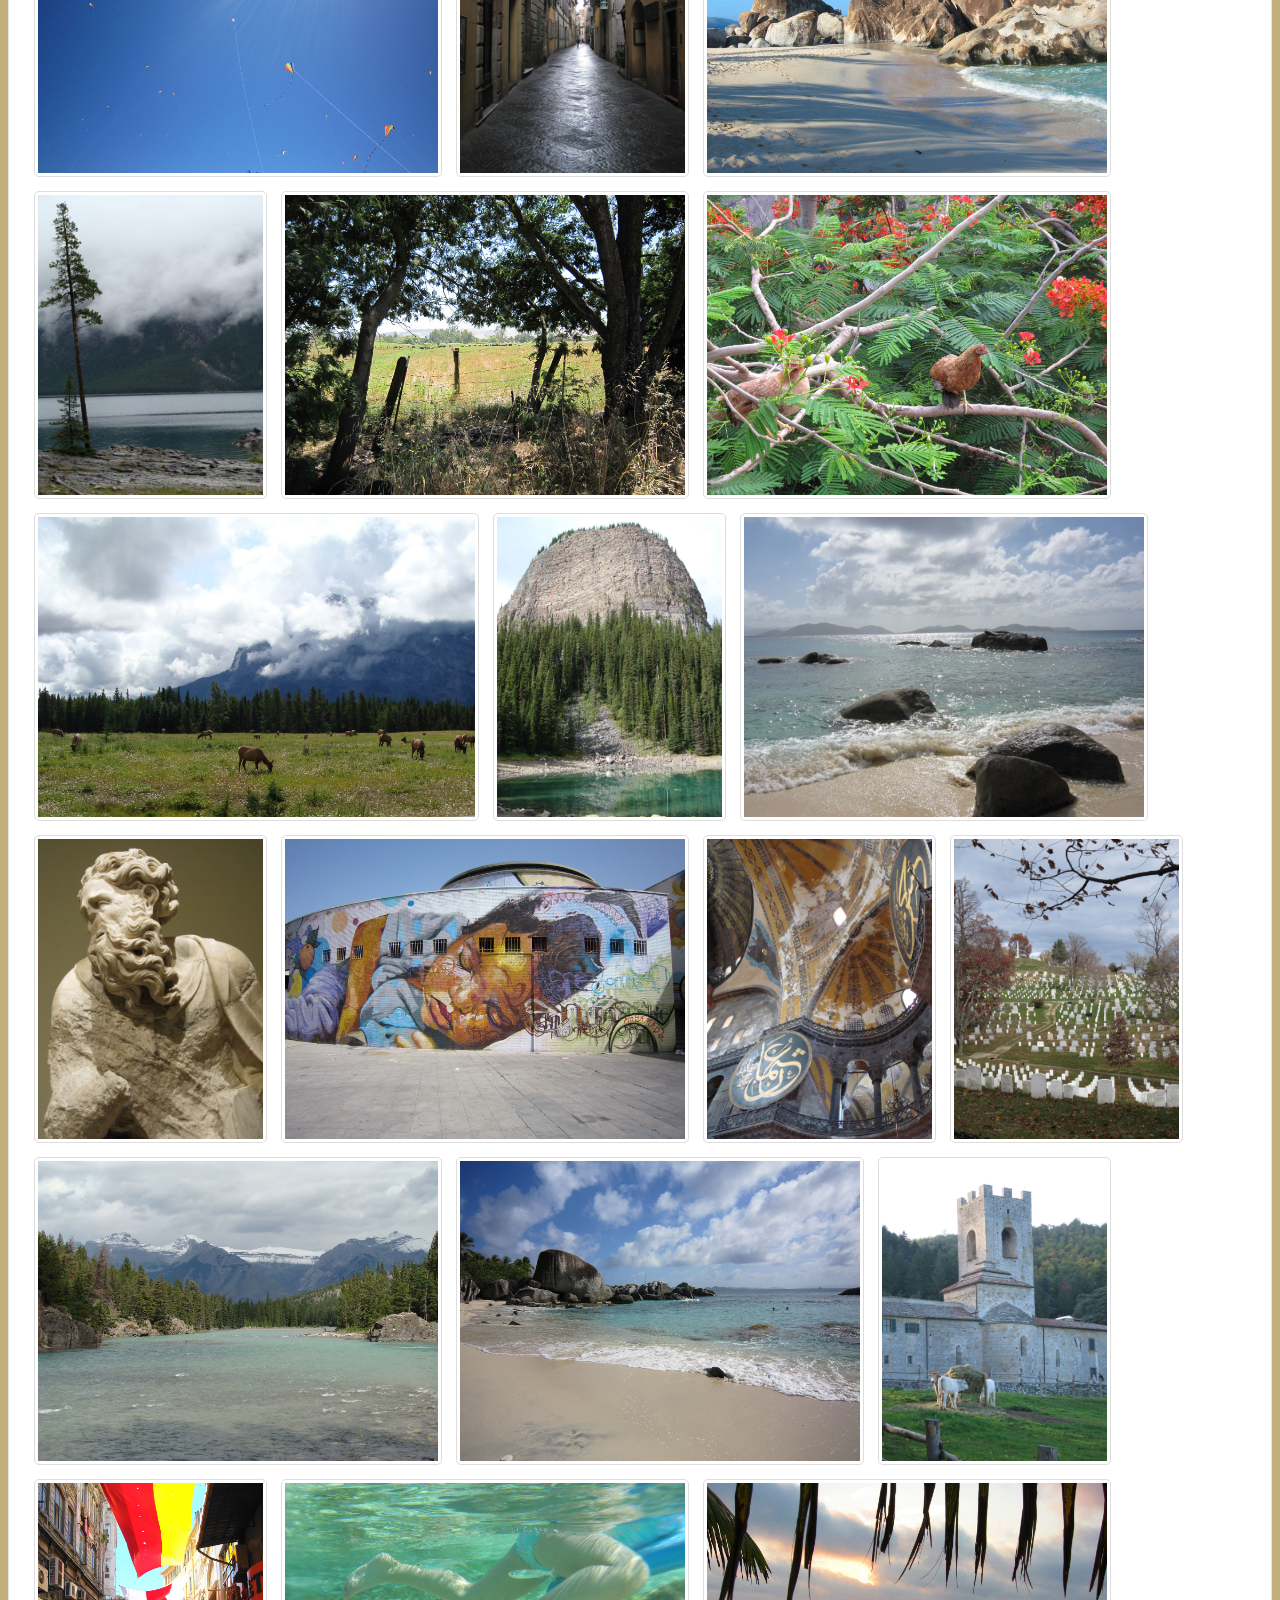
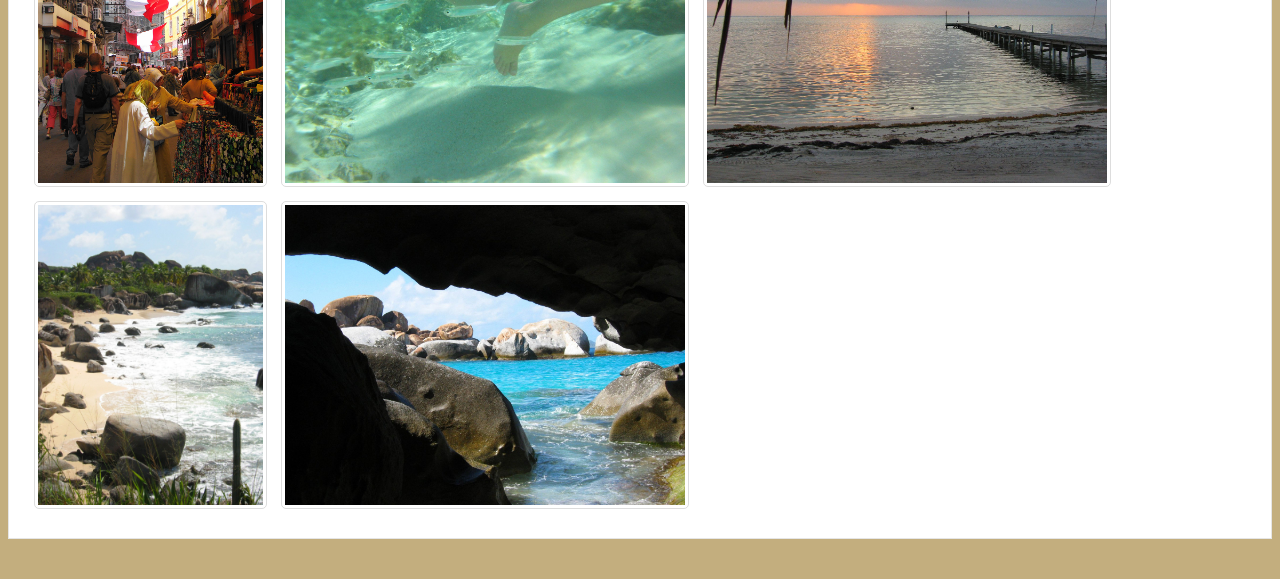
==== commit 2ba7e26e: "Updated short story" ====
--- a/index.html
+++ b/index.html
@@ -1,45 +1,165 @@
 <!DOCTYPE html>
-<html id="home_page">
+<html class="not_home_page">
 <head>
 	<!-- META -->
-	<title>Allison Buckner</title>
+	<title>Allison Buckner Photography</title>
 	<meta charset="UTF-8">
 	<meta name="viewport" content="width=device-width, initial-scale=1.0"/>
 	<meta name="description" content="" />
 	
 	<!-- CSS -->
-	<link rel="stylesheet" type="text/css" href="css/kickstart.css" media="all" />
-	<link rel="stylesheet" type="text/css" href="style.css" media="all" /> 
+	<link rel="stylesheet" type="text/css" href="../css/kickstart.css" media="all" />
+	<link rel="stylesheet" type="text/css" href="../style.css" media="all" /> 
 	
 	<!-- Javascript -->
 	<script type="text/javascript" src="https://ajax.googleapis.com/ajax/libs/jquery/1.9.1/jquery.min.js"></script>
-	<script type="text/javascript" src="js/kickstart.js"></script>
+	<script type="text/javascript" src="../js/kickstart.js"></script>
 </head>
 <body>
-		<header>
-		
+	<header>
 		<!-- Menu Horizontal -->
-		
+	
 		<ul class="menu">
-		<li><a href="">Home</a></li>
-		<li><a href="photography">Photography</a></li>
-		<li><a href="graphic_design">Graphic Design</a></li>
-		<li><a href="creative_writing">Creative Writing</a></li>
-		<li><a href="contact">Contact</a></li>
+		<li><a href="../">Home</a><li>
+		<li class="current"><a href="">Photography</a></li>
+		<li><a href="../graphic_design/">Graphic Design</a></li>
+		<li><a href="../creative_writing/">Creative Writing</a></li>
+		<li><a href="../contact/">Contact</a></li>
 		</ul>
+	</header>
+
+<!-- Tabs Left -->
+<ul class="tabs left">
+	<li><a href="#tabr1">General Photography</a></li>
+	<li><a href="#tabr2">Wildlife</a></li>
+	<li><a href="#tabr3">Botanical</a></li>
+	<li><a href="#tabr4">Collages</a></li>
+</ul>
+
+<!--General Photography Tab-->	
+<div id="tabr1" class="tab-content">
+
+	<div class="gallery">
 	
-		</header>
+		<a class ="caption" title="" href="../img/photography/skyline.JPG"><img src="../img/photography/skyline.JPG" alt="skyline"/></a>
+		<a class ="caption" title="" href="../img/photography/DSC02993.jpg"><img src="../img/photography/DSC02993.jpg" alt="sunset"/></a>
+		<a class ="caption" title="" href="../img/photography/DSC01955.jpg"><img src="../img/photography/DSC01955.jpg" alt="mosque busy"/></a>
+		<a class ="caption" title="" href="../img/photography/DSC04220b.jpg"><img src="../img/photography/DSC04220b.jpg" alt="river"/></a>
+		<a class ="caption" title="" href="../img/photography/IMG_1013_2.jpg"><img src="../img/photography/IMG_1013_2.jpg" alt="country"/></a>
+		<a class ="caption" title="" href="../img/photography/018.JPG"><img src="../img/photography/018.JPG" alt="beach"/></a>
+		<a class ="caption" title="" href="../img/photography/IMG_2923b.jpg"><img src="../img/photography/IMG_2923b.jpg" alt="city scene"/></a>
+		<a class ="caption" title="" href="../img/photography/IMG_2726b.jpg"><img src="../img/photography/IMG_2726b.jpg" alt="sheep"/></a>
+		<a class ="caption" title="" href="../img/photography/IMG_2736b.jpg"><img src="../img/photography/IMG_2736b.jpg" alt="woman"/></a>
+		<a class ="caption" title="" href="../img/photography/DSC04416b.jpg"><img src="../img/photography/DSC04416b.jpg" alt="landscape"/></a>
+		<a class ="caption" title="" href="../img/photography/IMG_2798b.jpg"><img src="../img/photography/IMG_2798b.jpg" alt="van"/></a>
+		<a class ="caption" title="" href="../img/photography/IMG_4383.jpg"><img src="../img/photography/IMG_4383.jpg" alt="view"/></a>
+		<a class ="caption" title="" href="../img/photography/IMG_0486b.jpg"><img src="../img/photography/IMG_0486b.jpg" alt="kites"/></a>
+		<a class ="caption" title="" href="../img/photography/IMG_1097b.jpg"><img src="../img/photography/IMG_1097b.jpg" alt="alley"/></a>
+		<a class ="caption" title="" href="../img/photography/Img_0494b.jpg"><img src="../img/photography/Img_0494b.jpg" alt="beach"/></a>
+		<a class ="caption" title="" href="../img/photography/DSC04491b.jpg"><img src="../img/photography/DSC04491b.jpg" alt="landscape"/></a>
+		<a class ="caption" title="" href="../img/photography/IMG_0555.jpg"><img src="../img/photography/IMG_0555.jpg" alt="meadow"/></a>
+		<a class ="caption" title="" href="../img/photography/090.JPG"><img src="../img/photography/090.JPG" alt="chicken"/></a>
+		<a class ="caption" title="" href="../img/photography/DSC04533(1).jpg"><img src="../img/photography/DSC04533(1).jpg" alt="landscape deer"/></a>
+		<a class ="caption" title="" href="../img/photography/DSC04390.jpg"><img src="../img/photography/DSC04390.jpg" alt="landscape"/></a>
+		<a class ="caption" title="" href="../img/photography/155.JPG"><img src="../img/photography/155.JPG" alt="beach"/></a>
+		<a class ="caption" title="" href="../img/photography/IMG_2637b.jpg"><img src="../img/photography/IMG_2637b.jpg" alt="sculpture"/></a>
+		<a class ="caption" title="" href="../img/photography/IMG_2935b.jpg"><img src="../img/photography/IMG_2935b.jpg" alt="mural"/></a>
+		<a class ="caption" title="" href="../img/photography/DSC01759.JPG"><img src="../img/photography/DSC01759.JPG" alt="mosque"/></a>
+		<a class ="caption" title="" href="../img/photography/IMG_4035b.jpg"><img src="../img/photography/IMG_4035b.jpg" alt="cemetery"/></a>
+		<a class ="caption" title="" href="../img/photography/DSC04637.jpg"><img src="../img/photography/DSC04637.jpg" alt="river"/></a>
+		<a class ="caption" title="" href="../img/photography/162.JPG"><img src="../img/photography/162.JPG" alt="beach"/></a>
+		<a class ="caption" title="" href="../img/photography/IMG_1039.jpg"><img src="../img/photography/IMG_1039.jpg" alt="stone bldg"/></a>
+		<a class ="caption" title="" href="../img/photography/DSC01790(2).jpg"><img src="../img/photography/DSC01790(2).jpg" alt="shopping street"/></a>
+		<a class ="caption" title="" href="../img/photography/Img_0322.jpg"><img src="../img/photography/Img_0322.jpg" alt="underwater"/></a>
+		<a class ="caption" title="" href="../img/photography/IMG_4620.jpg"><img src="../img/photography/IMG_4620.jpg" alt="beach"/></a>
+		<a class ="caption" title="" href="../img/photography/Img_0617.jpg"><img src="../img/photography/Img_0617.jpg" alt="beach"/></a>
+		<a class ="caption" title="" href="../img/photography/Img_0846.jpg"><img src="../img/photography/Img_0846.jpg" alt="beach"/></a>
 
-<div class="center">
+	</div>
+</div>
+
+<!--Wildlife Tab-->
+<div id="tabr2" class="tab-content">
+
+	<div class="gallery">
 	
-	<h1>allison</h1>
-	<h1>buckner</h1>
-	<h4>A Panoptic Survey</h4>
+		<a class ="caption" title="" href="../img/photography/DSC00172.jpg"><img src="../img/photography/DSC00172.jpg" alt="parrot"/></a>
+		<a class ="caption" title="" href="../img/photography/lizard_in_california.jpg"><img src="../img/photography/lizard_in_california.jpg" alt="lizard"/></a>
+		<a class ="caption" title="" href="../img/photography/Img_0937.jpg"><img src="../img/photography/Img_0937.jpg" alt="caterpillar"/></a>
+		<a class ="caption" title="" href="../img/photography/IMG_4634.jpg"><img src="../img/photography/IMG_4634.jpg" alt="dog"/></a>
+		<a class ="caption" title="" href="../img/photography/DSC02419.jpg"><img src="../img/photography/DSC02419.jpg" alt="cat"/></a>
+		<a class ="caption" title="" href="../img/photography/Img_0732.jpg"><img src="../img/photography/Img_0732.jpg" alt="fish"/></a>
+		<a class ="caption" title="" href="../img/photography/Img_2145.jpg"><img src="../img/photography/Img_2145.jpg" alt="bird"/></a>
+		<a class ="caption" title="" href="../img/photography/DSC04189.jpg"><img src="../img/photography/DSC04189.jpg" alt="bird"/></a>
+		<a class ="caption" title="" href="../img/photography/IMG_0853.jpg"><img src="../img/photography/IMG_0853.jpg" alt="salamander"/></a>
+		<a class ="caption" title="" href="../img/photography/Img_0295.jpg"><img src="../img/photography/Img_0295.jpg" alt="fish"/></a>
+		<a class ="caption" title="" href="../img/photography/lizard_on_plant.jpg"><img src="../img/photography/lizard_on_plant.jpg" alt="lizard"/></a>
+		<a class ="caption" title="" href="../img/photography/200.jpg"><img src="../img/photography/200.jpg" alt="spider"/></a>
+		<a class ="caption" title="" href="../img/photography/Img_2570.jpg"><img src="../img/photography/Img_2570.jpg" alt="polar bear"/></a>
+		<a class ="caption" title="" href="../img/photography/Land_crab.jpg"><img src="../img/photography/Land_crab.jpg" alt="crab"/></a>
+		<a class ="caption" title="" href="../img/photography/Img_0894.jpg"><img src="../img/photography/Img_0894.jpg" alt="skate"/></a>
+		<a class ="caption" title="" href="../img/photography/Img_0979.jpg"><img src="../img/photography/Img_0979.jpg" alt="bug"/></a>
+		<a class ="caption" title="" href="../img/photography/Img_2577.jpg"><img src="../img/photography/Img_2577.jpg" alt="bear"/></a>
+		<a class ="caption" title="" href="../img/photography/DSC02852.jpg"><img src="../img/photography/DSC02852.jpg" alt="iguana"/></a>
+		<a class ="caption" title="" href="../img/photography/DSC02961(1).jpg"><img src="../img/photography/DSC02961(1).jpg" alt="fish"/></a>
+		<a class ="caption" title="" href="../img/photography/IMG_5359.jpg"><img src="../img/photography/IMG_5359.jpg" alt="camel"/></a>
+		<a class ="caption" title="" href="../img/photography/leaping_alligator.jpg"><img src="../img/photography/leaping_alligator.jpg" alt="alligator"/></a>
+		<a class ="caption" title="" href="../img/photography/Img_1744.jpg"><img src="../img/photography/Img_1744.jpg" alt="frog"/></a>
+		<a class ="caption" title="" href="../img/photography/lizard_dropping_dewlap.jpg"><img src="../img/photography/lizard_dropping_dewlap.jpg" alt="lizard"/></a>
+		<a class ="caption" title="" href="../img/photography/DSC02984b.jpg"><img src="../img/photography/DSC02984b.jpg" alt="iquana cutoff tail"/></a>
 
-</div> 
-		<a href="photography"><h2>photography</h2></a>
-		<a href="graphic_design"><h2>graphic design</h2></a>
-		<a href="creative_writing"><h2>creative writing</h2></a>
+	</div>
+</div>
+
+<!--Botanical Tab-->
+<div id="tabr3" class="tab-content">
+	<div class="gallery">
 	
+		<a class ="caption" title="" href="../img/photography/Img_1013.jpg"><img src="../img/photography/Img_1013.jpg" alt="pink plant"/></a>
+		<a class ="caption" title="" href="../img/photography/Img_0243.jpg"><img src="../img/photography/Img_0243.jpg" alt="century plant"/></a>
+		<a class ="caption" title="" href="../img/photography/IMG_0997.jpg"><img src="../img/photography/IMG_0997.jpg" alt="water trees"/></a>
+		<a class ="caption" title="" href="../img/photography/IMG_2915b.jpg"><img src="../img/photography/IMG_2915b.jpg" alt="peru tree"/></a>
+		<a class ="caption" title="" href="../img/photography/IMG_1131b.jpg"><img src="../img/photography/IMG_1131b.jpg" alt="tall tree"/></a>
+		<a class ="caption" title="" href="../img/photography/IMG_1030.jpg"><img src="../img/photography/IMG_1030.jpg" alt="canopy"/></a>
+		<a class ="caption" title="" href="../img/photography/IMG_2566.jpg"><img src="../img/photography/IMG_2566.jpg" alt="insidetree"/></a>
+		<a class ="caption" title="" href="../img/photography/Img_0382.jpg"><img src="../img/photography/Img_0382.jpg" alt="dueling plants"/></a>
+		<a class ="caption" title="" href="../img/photography/Img_0560.jpg"><img src="../img/photography/Img_0560.jpg" alt="african tulip"/></a>
+		<a class ="caption" title="" href="../img/photography/photo_4b.jpg"><img src="../img/photography/photo_4b.jpg" alt="cactus"/></a>
+		<a class ="caption" title="" href="../img/photography/pointsettas.jpg"><img src="../img/photography/pointsettas.jpg" alt="pointsettas"/></a>
+		<a class ="caption" title="" href="../img/photography/Img_0247.jpg"><img src="../img/photography/Img_0247.jpg" alt="dead cactus"/></a>
+		<a class ="caption" title="" href="../img/photography/Img_0426.jpg"><img src="../img/photography/Img_0426.jpg" alt="palm"/></a>
+
+	</div>
+</div>
+
+<!--Collages Tab-->	
+<div id="tabr4" class="tab-content">
+
+	<div class="gallery">
+
+		<a class ="caption" title="Photo collage" href="../img/photography/collage34.jpg"><img src="../img/photography/collage34.jpg" alt="collage34" /></a>
+
+		<a class ="caption" title="colorful collage" href="../img/photography/collage6.jpg"><img src="../img/photography/collage6.jpg" alt="collage6" /></a>
+
+		<a class ="caption" title="circle collage" href="../img/photography/collage10.jpg"><img src="../img/photography/collage10.jpg" alt="collage10" /></a>
+
+		<a class ="caption" title="skin collage" href="../img/photography/collage16.jpg"><img src="../img/photography/collage16.jpg" alt="collage16" /></a>
+
+		<a class ="caption" title="Blue Hair collage" href="../img/photography/collage12.jpg"><img src="../img/photography/collage12.jpg" alt="collage12" /></a>
+
+		<a class ="caption" title="leg collage" href="../img/photography/collage41.jpg"><img src="../img/photography/collage41.jpg" alt="collage41" /></a>
+
+		<a class ="caption" title="arm collage" href="../img/photography/collage18.jpg"><img src="../img/photography/collage18.jpg" alt="collage18" /></a>
+
+		<a class ="caption" title="ice hair collage" href="../img/photography/collage27.jpg"><img src="../img/photography/collage27.jpg" alt="collage27" /></a>
+
+		<a class ="caption" title="Photo collage" href="../img/photography/collage36.jpg"><img src="../img/photography/collage36.jpg" alt="collage36" /></a>
+
+		<a class ="caption" title="brown ice collage" href="../img/photography/collage37.jpg"><img src="../img/photography/collage37.jpg" alt="collage37" /></a>
+
+		<a class ="caption" title="comet collage" href="../img/photography/comet_composite2.jpg"><img src="../img/photography/comet_composite2.jpg" alt="comet_composite" /></a>
+
+	</div>
+</div>
 </body>
 </html>
--- a/style.css
+++ b/style.css
@@ -50,7 +50,6 @@
 
 background: url(img/creative_writing/water.jpg) no-repeat center center fixed; 
   background-size: 100%;
- 
 }
 
 header {
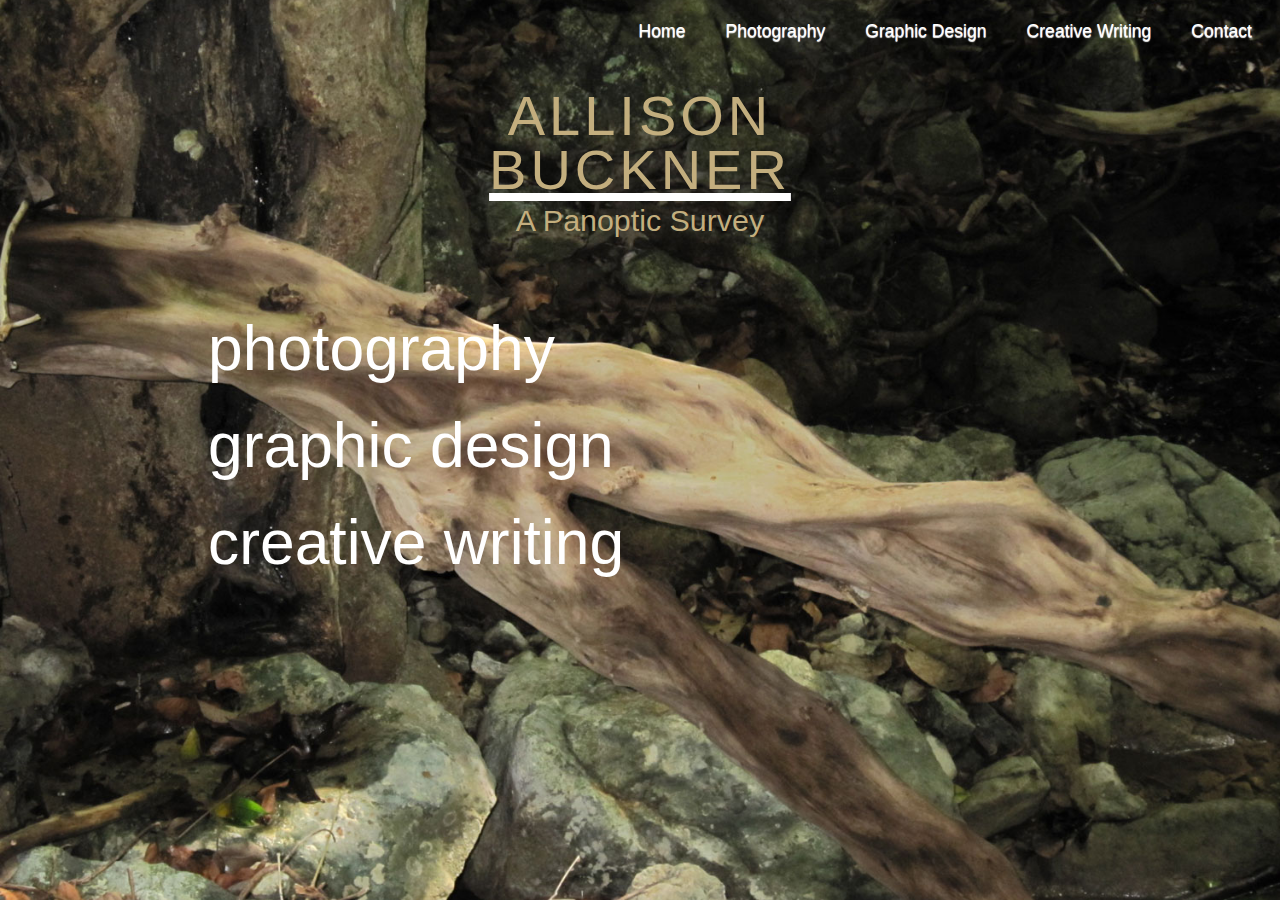
==== commit 3b279b2b: "Fixed main page" ====
--- a/index.html
+++ b/index.html
@@ -1,165 +1,36 @@
 <!DOCTYPE html>
-<html class="not_home_page">
+<html id="home_page">
 <head>
-	<!-- META -->
-	<title>Allison Buckner Photography</title>
-	<meta charset="UTF-8">
-	<meta name="viewport" content="width=device-width, initial-scale=1.0"/>
-	<meta name="description" content="" />
-	
-	<!-- CSS -->
-	<link rel="stylesheet" type="text/css" href="../css/kickstart.css" media="all" />
-	<link rel="stylesheet" type="text/css" href="../style.css" media="all" /> 
-	
-	<!-- Javascript -->
-	<script type="text/javascript" src="https://ajax.googleapis.com/ajax/libs/jquery/1.9.1/jquery.min.js"></script>
-	<script type="text/javascript" src="../js/kickstart.js"></script>
+<!-- META -->
+<title>Allison Buckner</title>
+<meta charset="UTF-8">
+<meta name="viewport" content="width=device-width, initial-scale=1.0"/>
+<meta name="description" content="" />
+<!-- CSS -->
+<link rel="stylesheet" type="text/css" href="css/kickstart.css" media="all" />
+<link rel="stylesheet" type="text/css" href="style.css" media="all" />
+<!-- Javascript -->
+<script type="text/javascript" src="https://ajax.googleapis.com/ajax/libs/jquery/1.9.1/jquery.min.js"></script>
+<script type="text/javascript" src="js/kickstart.js"></script>
 </head>
 <body>
-	<header>
-		<!-- Menu Horizontal -->
-	
-		<ul class="menu">
-		<li><a href="../">Home</a><li>
-		<li class="current"><a href="">Photography</a></li>
-		<li><a href="../graphic_design/">Graphic Design</a></li>
-		<li><a href="../creative_writing/">Creative Writing</a></li>
-		<li><a href="../contact/">Contact</a></li>
-		</ul>
-	</header>
-
-<!-- Tabs Left -->
-<ul class="tabs left">
-	<li><a href="#tabr1">General Photography</a></li>
-	<li><a href="#tabr2">Wildlife</a></li>
-	<li><a href="#tabr3">Botanical</a></li>
-	<li><a href="#tabr4">Collages</a></li>
+<header>
+<!-- Menu Horizontal -->
+<ul class="menu">
+<li><a href="">Home</a></li>
+<li><a href="photography">Photography</a></li>
+<li><a href="graphic_design">Graphic Design</a></li>
+<li><a href="creative_writing">Creative Writing</a></li>
+<li><a href="contact">Contact</a></li>
 </ul>
-
-<!--General Photography Tab-->	
-<div id="tabr1" class="tab-content">
-
-	<div class="gallery">
-	
-		<a class ="caption" title="" href="../img/photography/skyline.JPG"><img src="../img/photography/skyline.JPG" alt="skyline"/></a>
-		<a class ="caption" title="" href="../img/photography/DSC02993.jpg"><img src="../img/photography/DSC02993.jpg" alt="sunset"/></a>
-		<a class ="caption" title="" href="../img/photography/DSC01955.jpg"><img src="../img/photography/DSC01955.jpg" alt="mosque busy"/></a>
-		<a class ="caption" title="" href="../img/photography/DSC04220b.jpg"><img src="../img/photography/DSC04220b.jpg" alt="river"/></a>
-		<a class ="caption" title="" href="../img/photography/IMG_1013_2.jpg"><img src="../img/photography/IMG_1013_2.jpg" alt="country"/></a>
-		<a class ="caption" title="" href="../img/photography/018.JPG"><img src="../img/photography/018.JPG" alt="beach"/></a>
-		<a class ="caption" title="" href="../img/photography/IMG_2923b.jpg"><img src="../img/photography/IMG_2923b.jpg" alt="city scene"/></a>
-		<a class ="caption" title="" href="../img/photography/IMG_2726b.jpg"><img src="../img/photography/IMG_2726b.jpg" alt="sheep"/></a>
-		<a class ="caption" title="" href="../img/photography/IMG_2736b.jpg"><img src="../img/photography/IMG_2736b.jpg" alt="woman"/></a>
-		<a class ="caption" title="" href="../img/photography/DSC04416b.jpg"><img src="../img/photography/DSC04416b.jpg" alt="landscape"/></a>
-		<a class ="caption" title="" href="../img/photography/IMG_2798b.jpg"><img src="../img/photography/IMG_2798b.jpg" alt="van"/></a>
-		<a class ="caption" title="" href="../img/photography/IMG_4383.jpg"><img src="../img/photography/IMG_4383.jpg" alt="view"/></a>
-		<a class ="caption" title="" href="../img/photography/IMG_0486b.jpg"><img src="../img/photography/IMG_0486b.jpg" alt="kites"/></a>
-		<a class ="caption" title="" href="../img/photography/IMG_1097b.jpg"><img src="../img/photography/IMG_1097b.jpg" alt="alley"/></a>
-		<a class ="caption" title="" href="../img/photography/Img_0494b.jpg"><img src="../img/photography/Img_0494b.jpg" alt="beach"/></a>
-		<a class ="caption" title="" href="../img/photography/DSC04491b.jpg"><img src="../img/photography/DSC04491b.jpg" alt="landscape"/></a>
-		<a class ="caption" title="" href="../img/photography/IMG_0555.jpg"><img src="../img/photography/IMG_0555.jpg" alt="meadow"/></a>
-		<a class ="caption" title="" href="../img/photography/090.JPG"><img src="../img/photography/090.JPG" alt="chicken"/></a>
-		<a class ="caption" title="" href="../img/photography/DSC04533(1).jpg"><img src="../img/photography/DSC04533(1).jpg" alt="landscape deer"/></a>
-		<a class ="caption" title="" href="../img/photography/DSC04390.jpg"><img src="../img/photography/DSC04390.jpg" alt="landscape"/></a>
-		<a class ="caption" title="" href="../img/photography/155.JPG"><img src="../img/photography/155.JPG" alt="beach"/></a>
-		<a class ="caption" title="" href="../img/photography/IMG_2637b.jpg"><img src="../img/photography/IMG_2637b.jpg" alt="sculpture"/></a>
-		<a class ="caption" title="" href="../img/photography/IMG_2935b.jpg"><img src="../img/photography/IMG_2935b.jpg" alt="mural"/></a>
-		<a class ="caption" title="" href="../img/photography/DSC01759.JPG"><img src="../img/photography/DSC01759.JPG" alt="mosque"/></a>
-		<a class ="caption" title="" href="../img/photography/IMG_4035b.jpg"><img src="../img/photography/IMG_4035b.jpg" alt="cemetery"/></a>
-		<a class ="caption" title="" href="../img/photography/DSC04637.jpg"><img src="../img/photography/DSC04637.jpg" alt="river"/></a>
-		<a class ="caption" title="" href="../img/photography/162.JPG"><img src="../img/photography/162.JPG" alt="beach"/></a>
-		<a class ="caption" title="" href="../img/photography/IMG_1039.jpg"><img src="../img/photography/IMG_1039.jpg" alt="stone bldg"/></a>
-		<a class ="caption" title="" href="../img/photography/DSC01790(2).jpg"><img src="../img/photography/DSC01790(2).jpg" alt="shopping street"/></a>
-		<a class ="caption" title="" href="../img/photography/Img_0322.jpg"><img src="../img/photography/Img_0322.jpg" alt="underwater"/></a>
-		<a class ="caption" title="" href="../img/photography/IMG_4620.jpg"><img src="../img/photography/IMG_4620.jpg" alt="beach"/></a>
-		<a class ="caption" title="" href="../img/photography/Img_0617.jpg"><img src="../img/photography/Img_0617.jpg" alt="beach"/></a>
-		<a class ="caption" title="" href="../img/photography/Img_0846.jpg"><img src="../img/photography/Img_0846.jpg" alt="beach"/></a>
-
-	</div>
+</header>
+<div class="center">
+<h1>allison</h1>
+<h1>buckner</h1>
+<h4>A Panoptic Survey</h4>
 </div>
-
-<!--Wildlife Tab-->
-<div id="tabr2" class="tab-content">
-
-	<div class="gallery">
-	
-		<a class ="caption" title="" href="../img/photography/DSC00172.jpg"><img src="../img/photography/DSC00172.jpg" alt="parrot"/></a>
-		<a class ="caption" title="" href="../img/photography/lizard_in_california.jpg"><img src="../img/photography/lizard_in_california.jpg" alt="lizard"/></a>
-		<a class ="caption" title="" href="../img/photography/Img_0937.jpg"><img src="../img/photography/Img_0937.jpg" alt="caterpillar"/></a>
-		<a class ="caption" title="" href="../img/photography/IMG_4634.jpg"><img src="../img/photography/IMG_4634.jpg" alt="dog"/></a>
-		<a class ="caption" title="" href="../img/photography/DSC02419.jpg"><img src="../img/photography/DSC02419.jpg" alt="cat"/></a>
-		<a class ="caption" title="" href="../img/photography/Img_0732.jpg"><img src="../img/photography/Img_0732.jpg" alt="fish"/></a>
-		<a class ="caption" title="" href="../img/photography/Img_2145.jpg"><img src="../img/photography/Img_2145.jpg" alt="bird"/></a>
-		<a class ="caption" title="" href="../img/photography/DSC04189.jpg"><img src="../img/photography/DSC04189.jpg" alt="bird"/></a>
-		<a class ="caption" title="" href="../img/photography/IMG_0853.jpg"><img src="../img/photography/IMG_0853.jpg" alt="salamander"/></a>
-		<a class ="caption" title="" href="../img/photography/Img_0295.jpg"><img src="../img/photography/Img_0295.jpg" alt="fish"/></a>
-		<a class ="caption" title="" href="../img/photography/lizard_on_plant.jpg"><img src="../img/photography/lizard_on_plant.jpg" alt="lizard"/></a>
-		<a class ="caption" title="" href="../img/photography/200.jpg"><img src="../img/photography/200.jpg" alt="spider"/></a>
-		<a class ="caption" title="" href="../img/photography/Img_2570.jpg"><img src="../img/photography/Img_2570.jpg" alt="polar bear"/></a>
-		<a class ="caption" title="" href="../img/photography/Land_crab.jpg"><img src="../img/photography/Land_crab.jpg" alt="crab"/></a>
-		<a class ="caption" title="" href="../img/photography/Img_0894.jpg"><img src="../img/photography/Img_0894.jpg" alt="skate"/></a>
-		<a class ="caption" title="" href="../img/photography/Img_0979.jpg"><img src="../img/photography/Img_0979.jpg" alt="bug"/></a>
-		<a class ="caption" title="" href="../img/photography/Img_2577.jpg"><img src="../img/photography/Img_2577.jpg" alt="bear"/></a>
-		<a class ="caption" title="" href="../img/photography/DSC02852.jpg"><img src="../img/photography/DSC02852.jpg" alt="iguana"/></a>
-		<a class ="caption" title="" href="../img/photography/DSC02961(1).jpg"><img src="../img/photography/DSC02961(1).jpg" alt="fish"/></a>
-		<a class ="caption" title="" href="../img/photography/IMG_5359.jpg"><img src="../img/photography/IMG_5359.jpg" alt="camel"/></a>
-		<a class ="caption" title="" href="../img/photography/leaping_alligator.jpg"><img src="../img/photography/leaping_alligator.jpg" alt="alligator"/></a>
-		<a class ="caption" title="" href="../img/photography/Img_1744.jpg"><img src="../img/photography/Img_1744.jpg" alt="frog"/></a>
-		<a class ="caption" title="" href="../img/photography/lizard_dropping_dewlap.jpg"><img src="../img/photography/lizard_dropping_dewlap.jpg" alt="lizard"/></a>
-		<a class ="caption" title="" href="../img/photography/DSC02984b.jpg"><img src="../img/photography/DSC02984b.jpg" alt="iquana cutoff tail"/></a>
-
-	</div>
-</div>
-
-<!--Botanical Tab-->
-<div id="tabr3" class="tab-content">
-	<div class="gallery">
-	
-		<a class ="caption" title="" href="../img/photography/Img_1013.jpg"><img src="../img/photography/Img_1013.jpg" alt="pink plant"/></a>
-		<a class ="caption" title="" href="../img/photography/Img_0243.jpg"><img src="../img/photography/Img_0243.jpg" alt="century plant"/></a>
-		<a class ="caption" title="" href="../img/photography/IMG_0997.jpg"><img src="../img/photography/IMG_0997.jpg" alt="water trees"/></a>
-		<a class ="caption" title="" href="../img/photography/IMG_2915b.jpg"><img src="../img/photography/IMG_2915b.jpg" alt="peru tree"/></a>
-		<a class ="caption" title="" href="../img/photography/IMG_1131b.jpg"><img src="../img/photography/IMG_1131b.jpg" alt="tall tree"/></a>
-		<a class ="caption" title="" href="../img/photography/IMG_1030.jpg"><img src="../img/photography/IMG_1030.jpg" alt="canopy"/></a>
-		<a class ="caption" title="" href="../img/photography/IMG_2566.jpg"><img src="../img/photography/IMG_2566.jpg" alt="insidetree"/></a>
-		<a class ="caption" title="" href="../img/photography/Img_0382.jpg"><img src="../img/photography/Img_0382.jpg" alt="dueling plants"/></a>
-		<a class ="caption" title="" href="../img/photography/Img_0560.jpg"><img src="../img/photography/Img_0560.jpg" alt="african tulip"/></a>
-		<a class ="caption" title="" href="../img/photography/photo_4b.jpg"><img src="../img/photography/photo_4b.jpg" alt="cactus"/></a>
-		<a class ="caption" title="" href="../img/photography/pointsettas.jpg"><img src="../img/photography/pointsettas.jpg" alt="pointsettas"/></a>
-		<a class ="caption" title="" href="../img/photography/Img_0247.jpg"><img src="../img/photography/Img_0247.jpg" alt="dead cactus"/></a>
-		<a class ="caption" title="" href="../img/photography/Img_0426.jpg"><img src="../img/photography/Img_0426.jpg" alt="palm"/></a>
-
-	</div>
-</div>
-
-<!--Collages Tab-->	
-<div id="tabr4" class="tab-content">
-
-	<div class="gallery">
-
-		<a class ="caption" title="Photo collage" href="../img/photography/collage34.jpg"><img src="../img/photography/collage34.jpg" alt="collage34" /></a>
-
-		<a class ="caption" title="colorful collage" href="../img/photography/collage6.jpg"><img src="../img/photography/collage6.jpg" alt="collage6" /></a>
-
-		<a class ="caption" title="circle collage" href="../img/photography/collage10.jpg"><img src="../img/photography/collage10.jpg" alt="collage10" /></a>
-
-		<a class ="caption" title="skin collage" href="../img/photography/collage16.jpg"><img src="../img/photography/collage16.jpg" alt="collage16" /></a>
-
-		<a class ="caption" title="Blue Hair collage" href="../img/photography/collage12.jpg"><img src="../img/photography/collage12.jpg" alt="collage12" /></a>
-
-		<a class ="caption" title="leg collage" href="../img/photography/collage41.jpg"><img src="../img/photography/collage41.jpg" alt="collage41" /></a>
-
-		<a class ="caption" title="arm collage" href="../img/photography/collage18.jpg"><img src="../img/photography/collage18.jpg" alt="collage18" /></a>
-
-		<a class ="caption" title="ice hair collage" href="../img/photography/collage27.jpg"><img src="../img/photography/collage27.jpg" alt="collage27" /></a>
-
-		<a class ="caption" title="Photo collage" href="../img/photography/collage36.jpg"><img src="../img/photography/collage36.jpg" alt="collage36" /></a>
-
-		<a class ="caption" title="brown ice collage" href="../img/photography/collage37.jpg"><img src="../img/photography/collage37.jpg" alt="collage37" /></a>
-
-		<a class ="caption" title="comet collage" href="../img/photography/comet_composite2.jpg"><img src="../img/photography/comet_composite2.jpg" alt="comet_composite" /></a>
-
-	</div>
-</div>
+<a href="photography"><h2>photography</h2></a>
+<a href="graphic_design"><h2>graphic design</h2></a>
+<a href="creative_writing"><h2>creative writing</h2></a>
 </body>
-</html>
+</html>